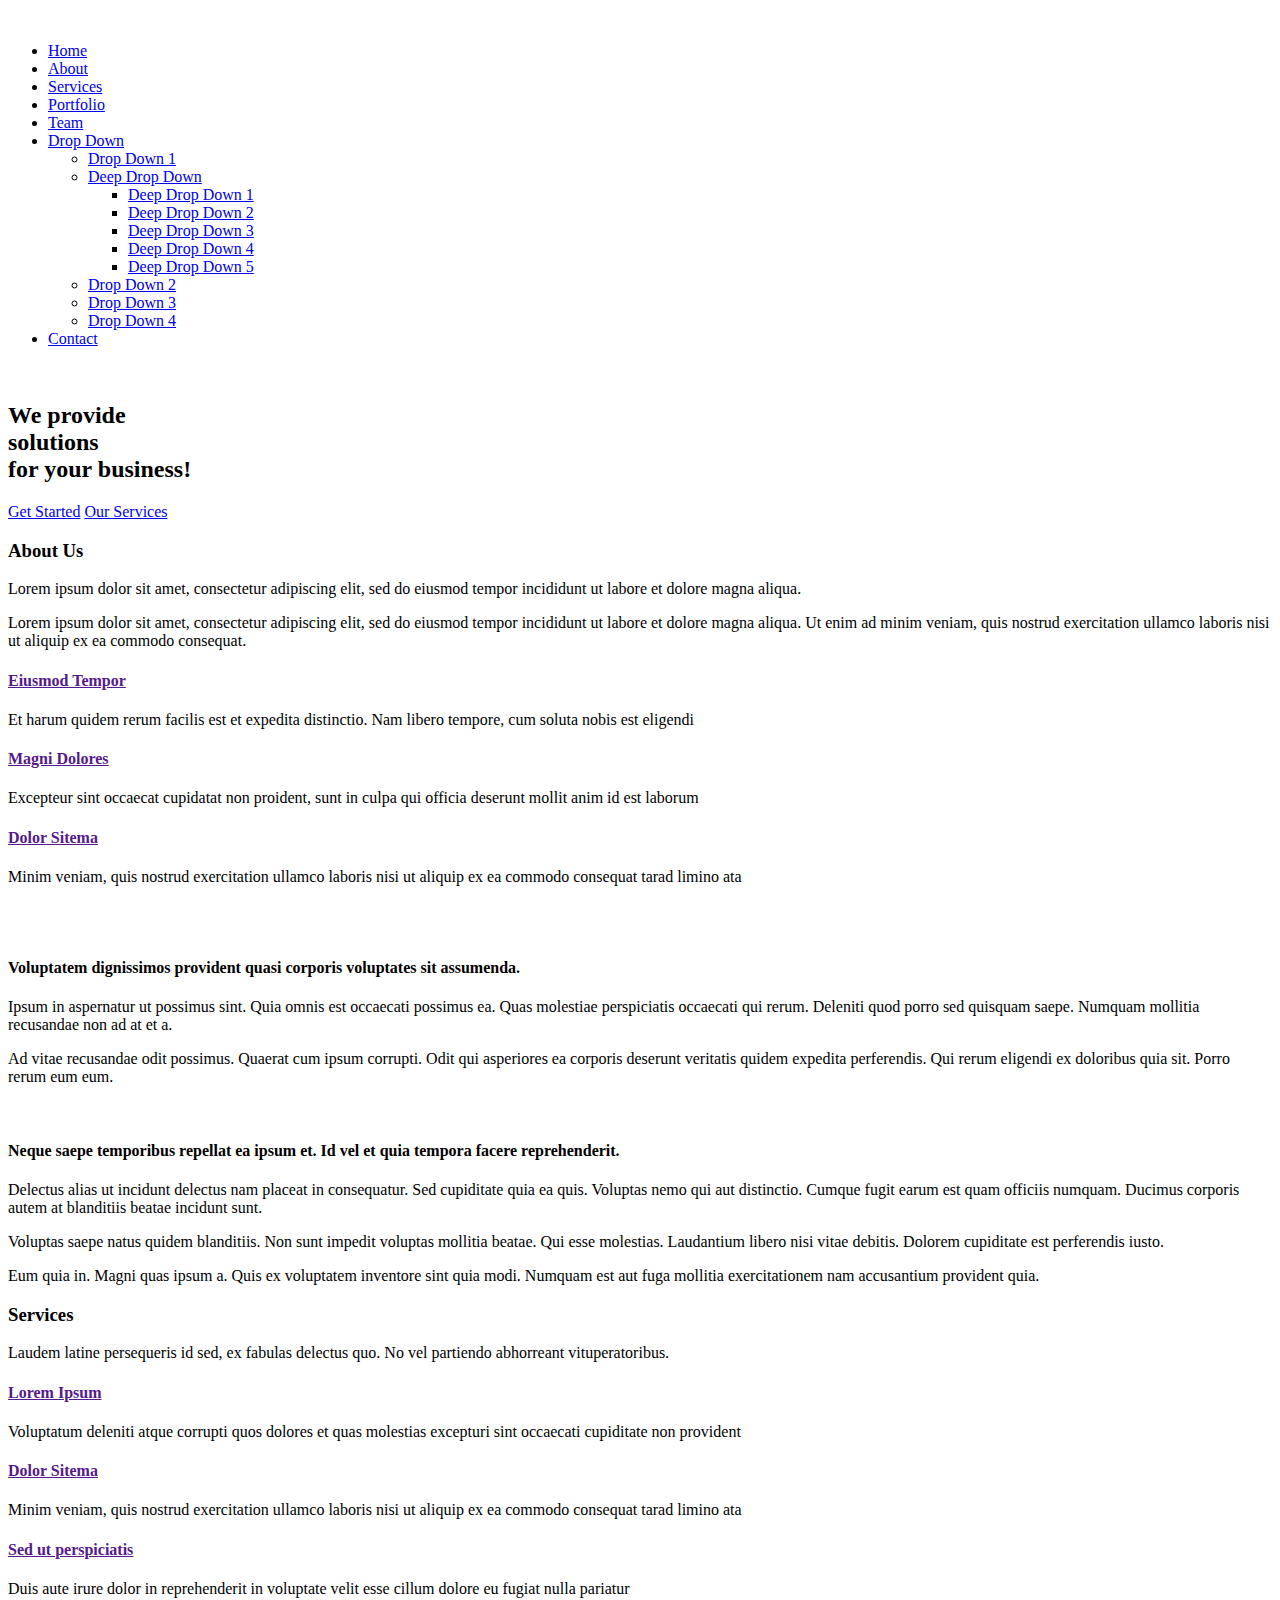
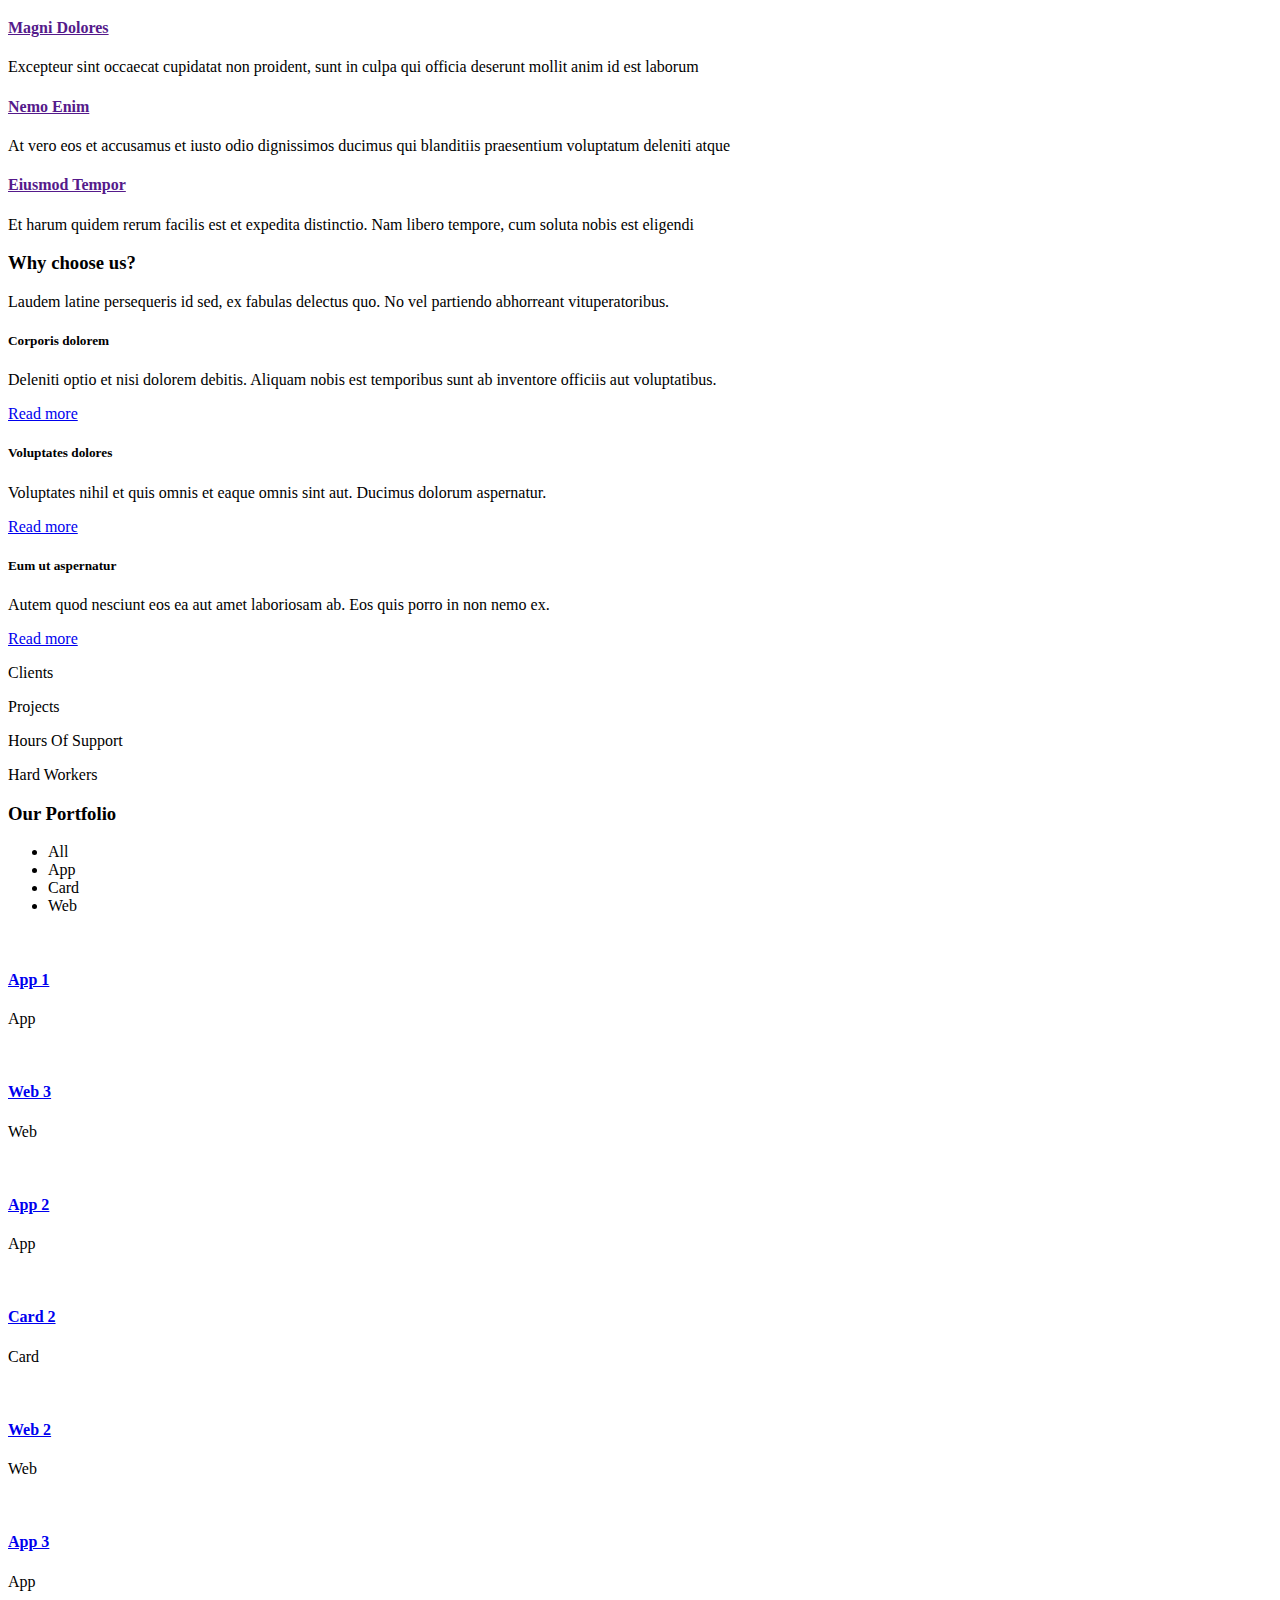
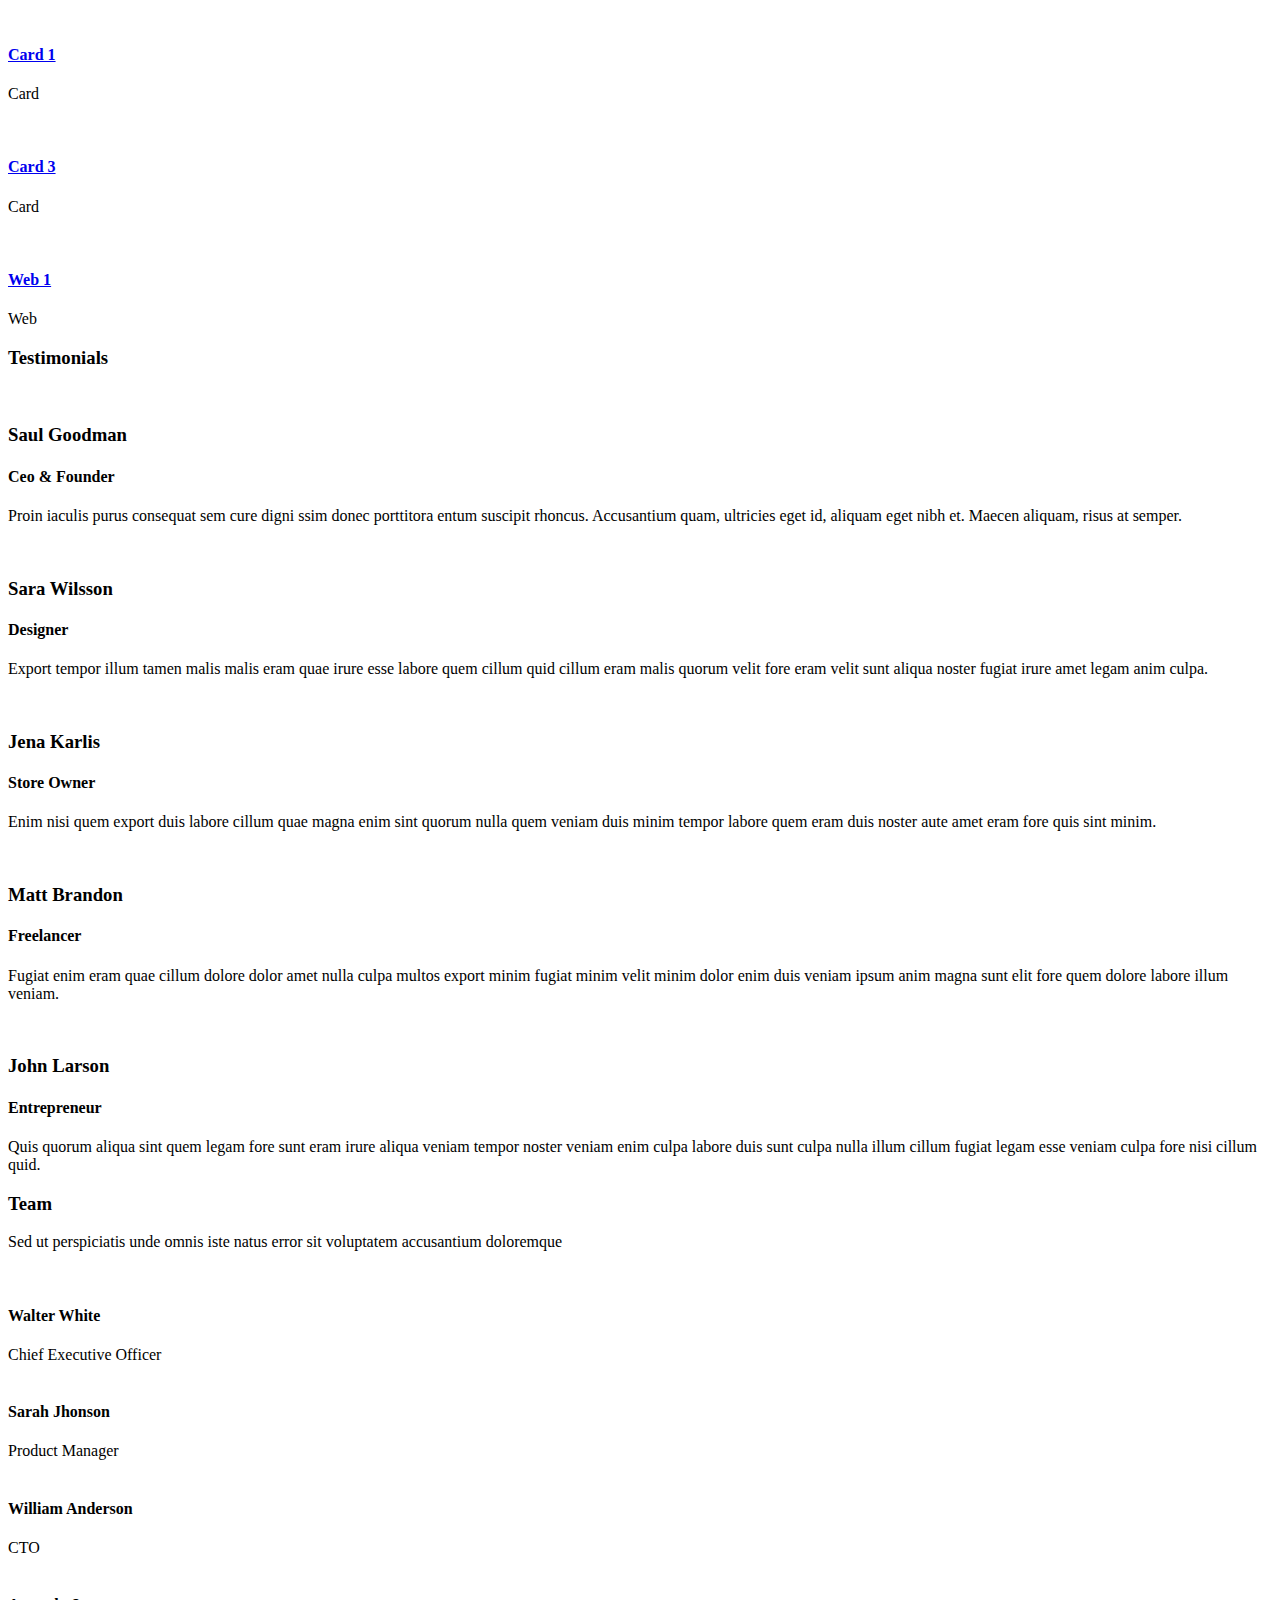
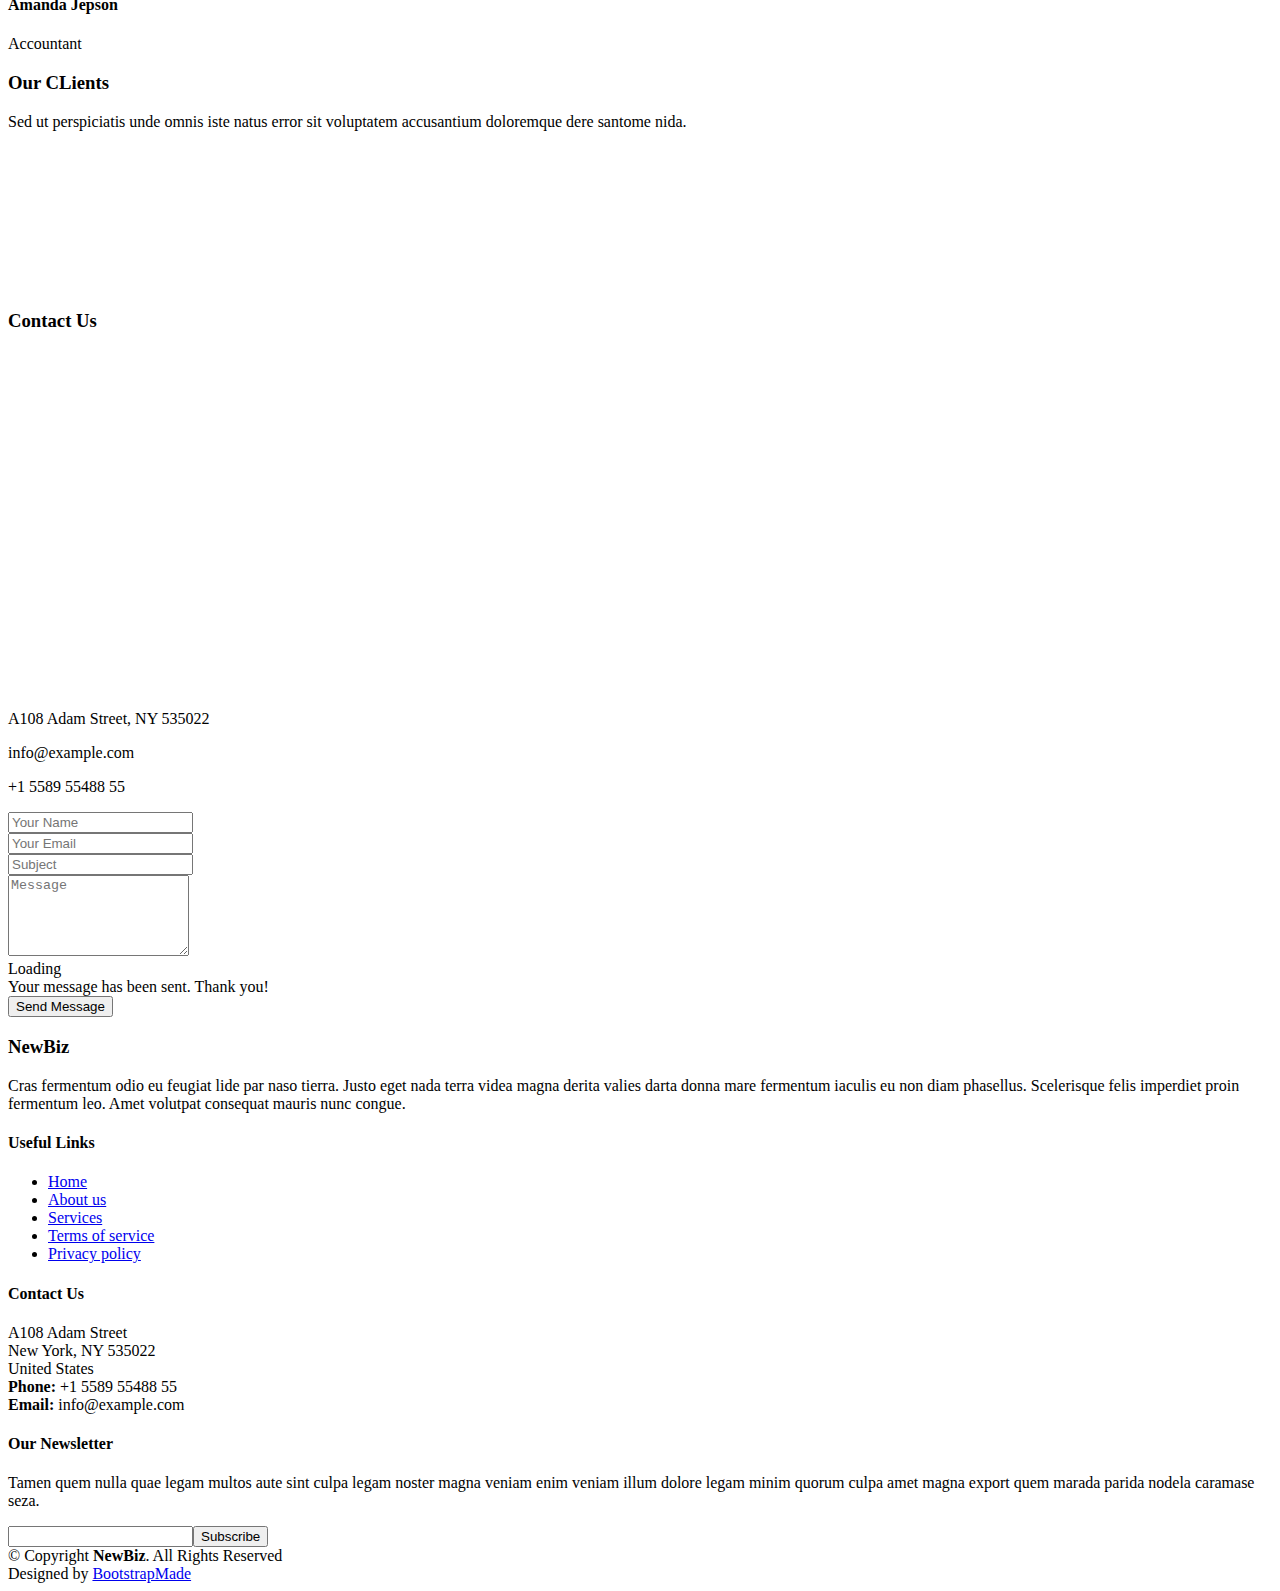
==== index.html @ 077d106c "Add files via upload" ====
<!DOCTYPE html>
<html lang="en">

<head>
  <meta charset="utf-8">
  <meta content="width=device-width, initial-scale=1.0" name="viewport">

  <title>NewBiz Bootstrap Template - Index</title>
  <meta content="" name="description">
  <meta content="" name="keywords">

  <!-- Favicons -->
  <link href="assets/img/favicon.png" rel="icon">
  <link href="assets/img/apple-touch-icon.png" rel="apple-touch-icon">

  <!-- Google Fonts -->
  <link href="https://fonts.googleapis.com/css?family=Open+Sans:300,300i,400,400i,600,600i,700,700i|Montserrat:300,400,500,700" rel="stylesheet">

  <!-- Vendor CSS Files -->
  <link href="assets/vendor/aos/aos.css" rel="stylesheet">
  <link href="assets/vendor/bootstrap/css/bootstrap.min.css" rel="stylesheet">
  <link href="assets/vendor/bootstrap-icons/bootstrap-icons.css" rel="stylesheet">
  <link href="assets/vendor/glightbox/css/glightbox.min.css" rel="stylesheet">
  <link href="assets/vendor/swiper/swiper-bundle.min.css" rel="stylesheet">

  <!-- Template Main CSS File -->
  <link href="assets/css/style.css" rel="stylesheet">

  <!-- =======================================================
  * Template Name: NewBiz
  * Updated: Jul 27 2023 with Bootstrap v5.3.1
  * Template URL: https://bootstrapmade.com/newbiz-bootstrap-business-template/
  * Author: BootstrapMade.com
  * License: https://bootstrapmade.com/license/
  ======================================================== -->
</head>

<body>

  <!-- ======= Header ======= -->
  <header id="header" class="fixed-top d-flex align-items-center">
    <div class="container d-flex justify-content-between">

      <div class="logo">
        <!-- Uncomment below if you prefer to use an text logo -->
        <!-- <h1><a href="index.html">NewBiz</a></h1> -->
        <a href="index.html"><img src="assets/img/logo.png" alt="" class="img-fluid"></a>
      </div>

      <nav id="navbar" class="navbar">
        <ul>
          <li><a class="nav-link scrollto active" href="#hero">Home</a></li>
          <li><a class="nav-link scrollto" href="#about">About</a></li>
          <li><a class="nav-link scrollto" href="#services">Services</a></li>
          <li><a class="nav-link scrollto " href="#portfolio">Portfolio</a></li>
          <li><a class="nav-link scrollto" href="#team">Team</a></li>
          <li class="dropdown"><a href="#"><span>Drop Down</span> <i class="bi bi-chevron-down"></i></a>
            <ul>
              <li><a href="#">Drop Down 1</a></li>
              <li class="dropdown"><a href="#"><span>Deep Drop Down</span> <i class="bi bi-chevron-right"></i></a>
                <ul>
                  <li><a href="#">Deep Drop Down 1</a></li>
                  <li><a href="#">Deep Drop Down 2</a></li>
                  <li><a href="#">Deep Drop Down 3</a></li>
                  <li><a href="#">Deep Drop Down 4</a></li>
                  <li><a href="#">Deep Drop Down 5</a></li>
                </ul>
              </li>
              <li><a href="#">Drop Down 2</a></li>
              <li><a href="#">Drop Down 3</a></li>
              <li><a href="#">Drop Down 4</a></li>
            </ul>
          </li>
          <li><a class="nav-link scrollto" href="#contact">Contact</a></li>
        </ul>
        <i class="bi bi-list mobile-nav-toggle"></i>
      </nav><!-- .navbar -->

    </div>
  </header><!-- #header -->

  <!-- ======= Hero Section ======= -->
  <section id="hero" class="clearfix">
    <div class="container" data-aos="fade-up">

      <div class="hero-img" data-aos="zoom-out" data-aos-delay="200">
        <img src="assets/img/hero-img.svg" alt="" class="img-fluid">
      </div>

      <div class="hero-info" data-aos="zoom-in" data-aos-delay="100">
        <h2>We provide<br><span>solutions</span><br>for your business!</h2>
        <div>
          <a href="#about" class="btn-get-started scrollto">Get Started</a>
          <a href="#services" class="btn-services scrollto">Our Services</a>
        </div>
      </div>

    </div>
  </section><!-- End Hero Section -->

  <main id="main">

    <!-- ======= About Section ======= -->
    <section id="about">
      <div class="container" data-aos="fade-up">

        <header class="section-header">
          <h3>About Us</h3>
          <p>Lorem ipsum dolor sit amet, consectetur adipiscing elit, sed do eiusmod tempor incididunt ut labore et dolore magna aliqua.</p>
        </header>

        <div class="row about-container">

          <div class="col-lg-6 content order-lg-1 order-2">
            <p>
              Lorem ipsum dolor sit amet, consectetur adipiscing elit, sed do eiusmod tempor incididunt ut labore et dolore magna aliqua. Ut enim ad minim veniam, quis nostrud exercitation ullamco laboris nisi ut aliquip ex ea commodo consequat.
            </p>

            <div class="icon-box" data-aos="fade-up" data-aos-delay="100">
              <div class="icon"><i class="bi bi-card-checklist"></i></div>
              <h4 class="title"><a href="">Eiusmod Tempor</a></h4>
              <p class="description">Et harum quidem rerum facilis est et expedita distinctio. Nam libero tempore, cum soluta nobis est eligendi</p>
            </div>

            <div class="icon-box" data-aos="fade-up" data-aos-delay="200">
              <div class="icon"><i class="bi bi-brightness-high"></i></div>
              <h4 class="title"><a href="">Magni Dolores</a></h4>
              <p class="description">Excepteur sint occaecat cupidatat non proident, sunt in culpa qui officia deserunt mollit anim id est laborum</p>
            </div>

            <div class="icon-box" data-aos="fade-up" data-aos-delay="300">
              <div class="icon"><i class="bi bi-calendar4-week"></i></div>
              <h4 class="title"><a href="">Dolor Sitema</a></h4>
              <p class="description">Minim veniam, quis nostrud exercitation ullamco laboris nisi ut aliquip ex ea commodo consequat tarad limino ata</p>
            </div>

          </div>

          <div class="col-lg-6 background order-lg-2" data-aos="zoom-in">
            <img src="assets/img/about-img.svg" class="img-fluid" alt="">
          </div>
        </div>

        <div class="row about-extra">
          <div class="col-lg-6" data-aos="fade-right">
            <img src="assets/img/about-extra-1.svg" class="img-fluid" alt="">
          </div>
          <div class="col-lg-6 pt-5 pt-lg-0" data-aos="fade-left">
            <h4>Voluptatem dignissimos provident quasi corporis voluptates sit assumenda.</h4>
            <p>
              Ipsum in aspernatur ut possimus sint. Quia omnis est occaecati possimus ea. Quas molestiae perspiciatis occaecati qui rerum. Deleniti quod porro sed quisquam saepe. Numquam mollitia recusandae non ad at et a.
            </p>
            <p>
              Ad vitae recusandae odit possimus. Quaerat cum ipsum corrupti. Odit qui asperiores ea corporis deserunt veritatis quidem expedita perferendis. Qui rerum eligendi ex doloribus quia sit. Porro rerum eum eum.
            </p>
          </div>
        </div>

        <div class="row about-extra">
          <div class="col-lg-6 order-1 order-lg-2" data-aos="fade-left">
            <img src="assets/img/about-extra-2.svg" class="img-fluid" alt="">
          </div>

          <div class="col-lg-6 pt-4 pt-lg-0 order-2 order-lg-1" data-aos="fade-right">
            <h4>Neque saepe temporibus repellat ea ipsum et. Id vel et quia tempora facere reprehenderit.</h4>
            <p>
              Delectus alias ut incidunt delectus nam placeat in consequatur. Sed cupiditate quia ea quis. Voluptas nemo qui aut distinctio. Cumque fugit earum est quam officiis numquam. Ducimus corporis autem at blanditiis beatae incidunt sunt.
            </p>
            <p>
              Voluptas saepe natus quidem blanditiis. Non sunt impedit voluptas mollitia beatae. Qui esse molestias. Laudantium libero nisi vitae debitis. Dolorem cupiditate est perferendis iusto.
            </p>
            <p>
              Eum quia in. Magni quas ipsum a. Quis ex voluptatem inventore sint quia modi. Numquam est aut fuga mollitia exercitationem nam accusantium provident quia.
            </p>
          </div>

        </div>

      </div>
    </section><!-- End About Section -->

    <!-- ======= Services Section ======= -->
    <section id="services" class="section-bg">
      <div class="container" data-aos="fade-up">

        <header class="section-header">
          <h3>Services</h3>
          <p>Laudem latine persequeris id sed, ex fabulas delectus quo. No vel partiendo abhorreant vituperatoribus.</p>
        </header>

        <div class="row justify-content-center">

          <div class="col-md-6 col-lg-5" data-aos="zoom-in" data-aos-delay="100">
            <div class="box">
              <div class="icon"><i class="bi bi-briefcase" style="color: #ff689b;"></i></div>
              <h4 class="title"><a href="">Lorem Ipsum</a></h4>
              <p class="description">Voluptatum deleniti atque corrupti quos dolores et quas molestias excepturi sint occaecati cupiditate non provident</p>
            </div>
          </div>
          <div class="col-md-6 col-lg-5" data-aos="zoom-in" data-aos-delay="200">
            <div class="box">
              <div class="icon"><i class="bi bi-card-checklist" style="color: #e9bf06;"></i></div>
              <h4 class="title"><a href="">Dolor Sitema</a></h4>
              <p class="description">Minim veniam, quis nostrud exercitation ullamco laboris nisi ut aliquip ex ea commodo consequat tarad limino ata</p>
            </div>
          </div>

          <div class="col-md-6 col-lg-5" data-aos="zoom-in" data-aos-delay="100">
            <div class="box">
              <div class="icon"><i class="bi bi-bar-chart" style="color: #3fcdc7;"></i></div>
              <h4 class="title"><a href="">Sed ut perspiciatis</a></h4>
              <p class="description">Duis aute irure dolor in reprehenderit in voluptate velit esse cillum dolore eu fugiat nulla pariatur</p>
            </div>
          </div>
          <div class="col-md-6 col-lg-5" data-aos="zoom-in" data-aos-delay="200">
            <div class="box">
              <div class="icon"><i class="bi bi-binoculars" style="color:#41cf2e;"></i></div>
              <h4 class="title"><a href="">Magni Dolores</a></h4>
              <p class="description">Excepteur sint occaecat cupidatat non proident, sunt in culpa qui officia deserunt mollit anim id est laborum</p>
            </div>
          </div>

          <div class="col-md-6 col-lg-5" data-aos="zoom-in" data-aos-delay="100">
            <div class="box">
              <div class="icon"><i class="bi bi-brightness-high" style="color: #d6ff22;"></i></div>
              <h4 class="title"><a href="">Nemo Enim</a></h4>
              <p class="description">At vero eos et accusamus et iusto odio dignissimos ducimus qui blanditiis praesentium voluptatum deleniti atque</p>
            </div>
          </div>
          <div class="col-md-6 col-lg-5" data-aos="zoom-in" data-aos-delay="200">
            <div class="box">
              <div class="icon"><i class="bi bi-calendar4-week" style="color: #4680ff;"></i></div>
              <h4 class="title"><a href="">Eiusmod Tempor</a></h4>
              <p class="description">Et harum quidem rerum facilis est et expedita distinctio. Nam libero tempore, cum soluta nobis est eligendi</p>
            </div>
          </div>

        </div>

      </div>
    </section><!-- End Services Section -->

    <!-- ======= Why Us Section ======= -->
    <section id="why-us">
      <div class="container" data-aos="fade-up">
        <header class="section-header">
          <h3>Why choose us?</h3>
          <p>Laudem latine persequeris id sed, ex fabulas delectus quo. No vel partiendo abhorreant vituperatoribus.</p>
        </header>

        <div class="row row-eq-height justify-content-center">

          <div class="col-lg-4 mb-4">
            <div class="card" data-aos="zoom-in" data-aos-delay="100">
              <i class="bi bi-calendar4-week"></i>
              <div class="card-body">
                <h5 class="card-title">Corporis dolorem</h5>
                <p class="card-text">Deleniti optio et nisi dolorem debitis. Aliquam nobis est temporibus sunt ab inventore officiis aut voluptatibus.</p>
                <a href="#" class="readmore">Read more </a>
              </div>
            </div>
          </div>

          <div class="col-lg-4 mb-4">
            <div class="card" data-aos="zoom-in" data-aos-delay="200">
              <i class="bi bi-camera-reels"></i>
              <div class="card-body">
                <h5 class="card-title">Voluptates dolores</h5>
                <p class="card-text">Voluptates nihil et quis omnis et eaque omnis sint aut. Ducimus dolorum aspernatur.</p>
                <a href="#" class="readmore">Read more </a>
              </div>
            </div>
          </div>

          <div class="col-lg-4 mb-4">
            <div class="card" data-aos="zoom-in" data-aos-delay="300">
              <i class="bi bi-chat-square-text"></i>
              <div class="card-body">
                <h5 class="card-title">Eum ut aspernatur</h5>
                <p class="card-text">Autem quod nesciunt eos ea aut amet laboriosam ab. Eos quis porro in non nemo ex. </p>
                <a href="#" class="readmore">Read more </a>
              </div>
            </div>
          </div>

        </div>

        <div class="row counters" data-aos="fade-up" data-aos-delay="100">

          <div class="col-lg-3 col-6 text-center">
            <span data-purecounter-start="0" data-purecounter-end="232" data-purecounter-duration="1" class="purecounter"></span>
            <p>Clients</p>
          </div>

          <div class="col-lg-3 col-6 text-center">
            <span data-purecounter-start="0" data-purecounter-end="421" data-purecounter-duration="1" class="purecounter"></span>
            <p>Projects</p>
          </div>

          <div class="col-lg-3 col-6 text-center">
            <span data-purecounter-start="0" data-purecounter-end="1364" data-purecounter-duration="1" class="purecounter"></span>
            <p>Hours Of Support</p>
          </div>

          <div class="col-lg-3 col-6 text-center">
            <span data-purecounter-start="0" data-purecounter-end="42" data-purecounter-duration="1" class="purecounter"></span>
            <p>Hard Workers</p>
          </div>

        </div>

      </div>
    </section><!-- End Why Us Section -->

    <!-- ======= Portfolio Section ======= -->
    <section id="portfolio" class="clearfix">
      <div class="container" data-aos="fade-up">

        <header class="section-header">
          <h3 class="section-title">Our Portfolio</h3>
        </header>

        <div class="row" data-aos="fade-up" data-aos-delay="100">
          <div class="col-lg-12">
            <ul id="portfolio-flters">
              <li data-filter="*" class="filter-active">All</li>
              <li data-filter=".filter-app">App</li>
              <li data-filter=".filter-card">Card</li>
              <li data-filter=".filter-web">Web</li>
            </ul>
          </div>
        </div>

        <div class="row portfolio-container" data-aos="fade-up" data-aos-delay="200">

          <div class="col-lg-4 col-md-6 portfolio-item filter-app">
            <div class="portfolio-wrap">
              <img src="assets/img/portfolio/app1.jpg" class="img-fluid" alt="">
              <div class="portfolio-info">
                <h4><a href="portfolio-details.html">App 1</a></h4>
                <p>App</p>
                <div>
                  <a href="assets/img/portfolio/app1.jpg" data-gallery="portfolioGallery" title="App 1" class="portfolio-lightbox link-preview"><i class="bi bi-plus"></i></a>
                  <a href="portfolio-details.html" class="link-details" title="More Details"><i class="bi bi-link"></i></a>
                </div>
              </div>
            </div>
          </div>

          <div class="col-lg-4 col-md-6 portfolio-item filter-web">
            <div class="portfolio-wrap">
              <img src="assets/img/portfolio/web3.jpg" class="img-fluid" alt="">
              <div class="portfolio-info">
                <h4><a href="portfolio-details.html">Web 3</a></h4>
                <p>Web</p>
                <div>
                  <a href="assets/img/portfolio/web3.jpg" class="portfolio-lightbox link-preview" data-gallery="portfolioGallery" title="Web 3"><i class="bi bi-plus"></i></a>
                  <a href="portfolio-details.html" class="link-details" title="More Details"><i class="bi bi-link"></i></a>
                </div>
              </div>
            </div>
          </div>

          <div class="col-lg-4 col-md-6 portfolio-item filter-app">
            <div class="portfolio-wrap">
              <img src="assets/img/portfolio/app2.jpg" class="img-fluid" alt="">
              <div class="portfolio-info">
                <h4><a href="portfolio-details.html">App 2</a></h4>
                <p>App</p>
                <div>
                  <a href="assets/img/portfolio/app2.jpg" class="portfolio-lightbox link-preview" data-gallery="portfolioGallery" title="App 2"><i class="bi bi-plus"></i></a>
                  <a href="portfolio-details.html" class="link-details" title="More Details"><i class="bi bi-link"></i></a>
                </div>
              </div>
            </div>
          </div>

          <div class="col-lg-4 col-md-6 portfolio-item filter-card">
            <div class="portfolio-wrap">
              <img src="assets/img/portfolio/card2.jpg" class="img-fluid" alt="">
              <div class="portfolio-info">
                <h4><a href="portfolio-details.html">Card 2</a></h4>
                <p>Card</p>
                <div>
                  <a href="assets/img/portfolio/card2.jpg" class="portfolio-lightbox link-preview" data-gallery="portfolioGallery" title="Card 2"><i class="bi bi-plus"></i></a>
                  <a href="portfolio-details.html" class="link-details" title="More Details"><i class="bi bi-link"></i></a>
                </div>
              </div>
            </div>
          </div>

          <div class="col-lg-4 col-md-6 portfolio-item filter-web">
            <div class="portfolio-wrap">
              <img src="assets/img/portfolio/web2.jpg" class="img-fluid" alt="">
              <div class="portfolio-info">
                <h4><a href="portfolio-details.html">Web 2</a></h4>
                <p>Web</p>
                <div>
                  <a href="assets/img/portfolio/web2.jpg" class="portfolio-lightbox link-preview" data-gallery="portfolioGallery" title="Web 2"><i class="bi bi-plus"></i></a>
                  <a href="portfolio-details.html" class="link-details" title="More Details"><i class="bi bi-link"></i></a>
                </div>
              </div>
            </div>
          </div>

          <div class="col-lg-4 col-md-6 portfolio-item filter-app">
            <div class="portfolio-wrap">
              <img src="assets/img/portfolio/app3.jpg" class="img-fluid" alt="">
              <div class="portfolio-info">
                <h4><a href="portfolio-details.html">App 3</a></h4>
                <p>App</p>
                <div>
                  <a href="assets/img/portfolio/app3.jpg" class="portfolio-lightbox link-preview" data-gallery="portfolioGallery" title="App 3"><i class="bi bi-plus"></i></a>
                  <a href="portfolio-details.html" class="link-details" title="More Details"><i class="bi bi-link"></i></a>
                </div>
              </div>
            </div>
          </div>

          <div class="col-lg-4 col-md-6 portfolio-item filter-card">
            <div class="portfolio-wrap">
              <img src="assets/img/portfolio/card1.jpg" class="img-fluid" alt="">
              <div class="portfolio-info">
                <h4><a href="portfolio-details.html">Card 1</a></h4>
                <p>Card</p>
                <div>
                  <a href="assets/img/portfolio/card1.jpg" class="portfolio-lightbox link-preview" data-gallery="portfolioGallery" title="Card 1"><i class="bi bi-plus"></i></a>
                  <a href="portfolio-details.html" class="link-details" title="More Details"><i class="bi bi-link"></i></a>
                </div>
              </div>
            </div>
          </div>

          <div class="col-lg-4 col-md-6 portfolio-item filter-card">
            <div class="portfolio-wrap">
              <img src="assets/img/portfolio/card3.jpg" class="img-fluid" alt="">
              <div class="portfolio-info">
                <h4><a href="portfolio-details.html">Card 3</a></h4>
                <p>Card</p>
                <div>
                  <a href="assets/img/portfolio/card3.jpg" class="portfolio-lightbox link-preview" data-gallery="portfolioGallery" title="Card 3"><i class="bi bi-plus"></i></a>
                  <a href="portfolio-details.html" class="link-details" title="More Details"><i class="bi bi-link"></i></a>
                </div>
              </div>
            </div>
          </div>

          <div class="col-lg-4 col-md-6 portfolio-item filter-web">
            <div class="portfolio-wrap">
              <img src="assets/img/portfolio/web1.jpg" class="img-fluid" alt="">
              <div class="portfolio-info">
                <h4><a href="portfolio-details.html">Web 1</a></h4>
                <p>Web</p>
                <div>
                  <a href="assets/img/portfolio/web1.jpg" class="portfolio-lightbox link-preview" data-gallery="portfolioGallery" title="Web 1"><i class="bi bi-plus"></i></a>
                  <a href="portfolio-details.html" class="link-details" title="More Details"><i class="bi bi-link"></i></a>
                </div>
              </div>
            </div>
          </div>

        </div>

      </div>
    </section><!-- End Portfolio Section -->

    <!-- ======= Testimonials Section ======= -->
    <section id="testimonials" class="section-bg">
      <div class="container" data-aso="zoom-in">

        <header class="section-header">
          <h3>Testimonials</h3>
        </header>

        <div class="row justify-content-center">
          <div class="col-lg-8">

            <div class="testimonials-slider swiper" data-aos="fade-up" data-aos-delay="100">
              <div class="swiper-wrapper">

                <div class="swiper-slide">
                  <div class="testimonial-item">
                    <img src="assets/img/testimonial-1.jpg" class="testimonial-img" alt="">
                    <h3>Saul Goodman</h3>
                    <h4>Ceo &amp; Founder</h4>
                    <p>
                      Proin iaculis purus consequat sem cure digni ssim donec porttitora entum suscipit rhoncus. Accusantium quam, ultricies eget id, aliquam eget nibh et. Maecen aliquam, risus at semper.
                    </p>
                  </div>
                </div><!-- End testimonial item -->

                <div class="swiper-slide">
                  <div class="testimonial-item">
                    <img src="assets/img/testimonial-2.jpg" class="testimonial-img" alt="">
                    <h3>Sara Wilsson</h3>
                    <h4>Designer</h4>
                    <p>
                      Export tempor illum tamen malis malis eram quae irure esse labore quem cillum quid cillum eram malis quorum velit fore eram velit sunt aliqua noster fugiat irure amet legam anim culpa.
                    </p>
                  </div>
                </div><!-- End testimonial item -->

                <div class="swiper-slide">
                  <div class="testimonial-item">
                    <img src="assets/img/testimonial-3.jpg" class="testimonial-img" alt="">
                    <h3>Jena Karlis</h3>
                    <h4>Store Owner</h4>
                    <p>
                      Enim nisi quem export duis labore cillum quae magna enim sint quorum nulla quem veniam duis minim tempor labore quem eram duis noster aute amet eram fore quis sint minim.
                    </p>
                  </div>
                </div><!-- End testimonial item -->

                <div class="swiper-slide">
                  <div class="testimonial-item">
                    <img src="assets/img/testimonial-4.jpg" class="testimonial-img" alt="">
                    <h3>Matt Brandon</h3>
                    <h4>Freelancer</h4>
                    <p>
                      Fugiat enim eram quae cillum dolore dolor amet nulla culpa multos export minim fugiat minim velit minim dolor enim duis veniam ipsum anim magna sunt elit fore quem dolore labore illum veniam.
                    </p>
                  </div>
                </div><!-- End testimonial item -->

                <div class="swiper-slide">
                  <div class="testimonial-item">
                    <img src="assets/img/testimonial-5.jpg" class="testimonial-img" alt="">
                    <h3>John Larson</h3>
                    <h4>Entrepreneur</h4>
                    <p>
                      Quis quorum aliqua sint quem legam fore sunt eram irure aliqua veniam tempor noster veniam enim culpa labore duis sunt culpa nulla illum cillum fugiat legam esse veniam culpa fore nisi cillum quid.
                    </p>
                  </div>
                </div><!-- End testimonial item -->

              </div>
              <div class="swiper-pagination"></div>
            </div>

          </div>
        </div>

      </div>
    </section><!-- End Testimonials Section -->

    <!-- ======= Team Section ======= -->
    <section id="team">
      <div class="container" data-aos="fade-up">
        <div class="section-header">
          <h3>Team</h3>
          <p>Sed ut perspiciatis unde omnis iste natus error sit voluptatem accusantium doloremque</p>
        </div>

        <div class="row">

          <div class="col-lg-3 col-md-6" data-aos="zoom-out" data-aos-delay="100">
            <div class="member">
              <img src="assets/img/team-1.jpg" class="img-fluid" alt="">
              <div class="member-info">
                <div class="member-info-content">
                  <h4>Walter White</h4>
                  <span>Chief Executive Officer</span>
                  <div class="social">
                    <a href=""><i class="bi bi-twitter"></i></a>
                    <a href=""><i class="bi bi-facebook"></i></a>
                    <a href=""><i class="bi bi-instagram"></i></a>
                    <a href=""><i class="bi bi-linkedin"></i></a>
                  </div>
                </div>
              </div>
            </div>
          </div>

          <div class="col-lg-3 col-md-6" data-aos="zoom-out" data-aos-delay="200">
            <div class="member">
              <img src="assets/img/team-2.jpg" class="img-fluid" alt="">
              <div class="member-info">
                <div class="member-info-content">
                  <h4>Sarah Jhonson</h4>
                  <span>Product Manager</span>
                  <div class="social">
                    <a href=""><i class="bi bi-twitter"></i></a>
                    <a href=""><i class="bi bi-facebook"></i></a>
                    <a href=""><i class="bi bi-instagram"></i></a>
                    <a href=""><i class="bi bi-linkedin"></i></a>
                  </div>
                </div>
              </div>
            </div>
          </div>

          <div class="col-lg-3 col-md-6" data-aos="zoom-out" data-aos-delay="300">
            <div class="member">
              <img src="assets/img/team-3.jpg" class="img-fluid" alt="">
              <div class="member-info">
                <div class="member-info-content">
                  <h4>William Anderson</h4>
                  <span>CTO</span>
                  <div class="social">
                    <a href=""><i class="bi bi-twitter"></i></a>
                    <a href=""><i class="bi bi-facebook"></i></a>
                    <a href=""><i class="bi bi-instagram"></i></a>
                    <a href=""><i class="bi bi-linkedin"></i></a>
                  </div>
                </div>
              </div>
            </div>
          </div>

          <div class="col-lg-3 col-md-6" data-aos="zoom-out" data-aos-delay="400">
            <div class="member">
              <img src="assets/img/team-4.jpg" class="img-fluid" alt="">
              <div class="member-info">
                <div class="member-info-content">
                  <h4>Amanda Jepson</h4>
                  <span>Accountant</span>
                  <div class="social">
                    <a href=""><i class="bi bi-twitter"></i></a>
                    <a href=""><i class="bi bi-facebook"></i></a>
                    <a href=""><i class="bi bi-instagram"></i></a>
                    <a href=""><i class="bi bi-linkedin"></i></a>
                  </div>
                </div>
              </div>
            </div>
          </div>

        </div>

      </div>
    </section><!-- End Team Section -->

    <!-- ======= Clients Section ======= -->
    <section id="clients" class="section-bg">

      <div class="container" data-aos="fade-up">

        <div class="section-header">
          <h3>Our CLients</h3>
          <p>Sed ut perspiciatis unde omnis iste natus error sit voluptatem accusantium doloremque dere santome nida.</p>
        </div>

        <div class="row g-0 clients-wrap clearfix" data-aos="zoom-in" data-aos-delay="100">

          <div class="col-lg-3 col-md-4 col-xs-6">
            <div class="client-logo">
              <img src="assets/img/clients/client-1.png" class="img-fluid" alt="">
            </div>
          </div>

          <div class="col-lg-3 col-md-4 col-xs-6">
            <div class="client-logo">
              <img src="assets/img/clients/client-2.png" class="img-fluid" alt="">
            </div>
          </div>

          <div class="col-lg-3 col-md-4 col-xs-6">
            <div class="client-logo">
              <img src="assets/img/clients/client-3.png" class="img-fluid" alt="">
            </div>
          </div>

          <div class="col-lg-3 col-md-4 col-xs-6">
            <div class="client-logo">
              <img src="assets/img/clients/client-4.png" class="img-fluid" alt="">
            </div>
          </div>

          <div class="col-lg-3 col-md-4 col-xs-6">
            <div class="client-logo">
              <img src="assets/img/clients/client-5.png" class="img-fluid" alt="">
            </div>
          </div>

          <div class="col-lg-3 col-md-4 col-xs-6">
            <div class="client-logo">
              <img src="assets/img/clients/client-6.png" class="img-fluid" alt="">
            </div>
          </div>

          <div class="col-lg-3 col-md-4 col-xs-6">
            <div class="client-logo">
              <img src="assets/img/clients/client-7.png" class="img-fluid" alt="">
            </div>
          </div>

          <div class="col-lg-3 col-md-4 col-xs-6">
            <div class="client-logo">
              <img src="assets/img/clients/client-8.png" class="img-fluid" alt="">
            </div>
          </div>

        </div>

      </div>

    </section><!-- End Clients Section -->

    <!-- ======= Contact Section ======= -->
    <section id="contact">
      <div class="container-fluid" data-aos="fade-up">

        <div class="section-header">
          <h3>Contact Us</h3>
        </div>

        <div class="row">

          <div class="col-lg-6">
            <div class="map mb-4 mb-lg-0">
              <iframe src="https://www.google.com/maps/embed?pb=!1m14!1m8!1m3!1d12097.433213460943!2d-74.0062269!3d40.7101282!3m2!1i1024!2i768!4f13.1!3m3!1m2!1s0x0%3A0xb89d1fe6bc499443!2sDowntown+Conference+Center!5e0!3m2!1smk!2sbg!4v1539943755621" frameborder="0" style="border:0; width: 100%; height: 340px;" allowfullscreen></iframe>
            </div>
          </div>

          <div class="col-lg-6">
            <div class="row">
              <div class="col-md-5 info">
                <i class="bi bi-geo-alt"></i>
                <p>A108 Adam Street, NY 535022</p>
              </div>
              <div class="col-md-4 info">
                <i class="bi bi-envelope"></i>
                <p>info@example.com</p>
              </div>
              <div class="col-md-3 info">
                <i class="bi bi-phone"></i>
                <p>+1 5589 55488 55</p>
              </div>
            </div>

            <div class="form">
              <form action="forms/contact.php" method="post" role="form" class="php-email-form">
                <div class="row">
                  <div class="form-group col-lg-6">
                    <input type="text" name="name" class="form-control" id="name" placeholder="Your Name" required>
                  </div>
                  <div class="form-group col-lg-6 mt-3 mt-lg-0">
                    <input type="email" class="form-control" name="email" id="email" placeholder="Your Email" required>
                  </div>
                </div>
                <div class="form-group mt-3">
                  <input type="text" class="form-control" name="subject" id="subject" placeholder="Subject" required>
                </div>
                <div class="form-group mt-3">
                  <textarea class="form-control" name="message" rows="5" placeholder="Message" required></textarea>
                </div>
                <div class="my-3">
                  <div class="loading">Loading</div>
                  <div class="error-message"></div>
                  <div class="sent-message">Your message has been sent. Thank you!</div>
                </div>
                <div class="text-center"><button type="submit" title="Send Message">Send Message</button></div>
              </form>
            </div>
          </div>

        </div>

      </div>
    </section><!-- End Contact Section -->

  </main><!-- End #main -->

  <!-- ======= Footer ======= -->
  <footer id="footer">
    <div class="footer-top">
      <div class="container">
        <div class="row">

          <div class="col-lg-4 col-md-6 footer-info">
            <h3>NewBiz</h3>
            <p>Cras fermentum odio eu feugiat lide par naso tierra. Justo eget nada terra videa magna derita valies darta donna mare fermentum iaculis eu non diam phasellus. Scelerisque felis imperdiet proin fermentum leo. Amet volutpat consequat mauris nunc congue.</p>
          </div>

          <div class="col-lg-2 col-md-6 footer-links">
            <h4>Useful Links</h4>
            <ul>
              <li><a href="#">Home</a></li>
              <li><a href="#">About us</a></li>
              <li><a href="#">Services</a></li>
              <li><a href="#">Terms of service</a></li>
              <li><a href="#">Privacy policy</a></li>
            </ul>
          </div>

          <div class="col-lg-3 col-md-6 footer-contact">
            <h4>Contact Us</h4>
            <p>
              A108 Adam Street <br>
              New York, NY 535022<br>
              United States <br>
              <strong>Phone:</strong> +1 5589 55488 55<br>
              <strong>Email:</strong> info@example.com<br>
            </p>

            <div class="social-links">
              <a href="#" class="twitter"><i class="bi bi-twitter"></i></a>
              <a href="#" class="facebook"><i class="bi bi-facebook"></i></a>
              <a href="#" class="instagram"><i class="bi bi-instagram"></i></a>
              <a href="#" class="instagram"><i class="bi bi-instagram"></i></a>
              <a href="#" class="linkedin"><i class="bi bi-linkedin"></i></a>
            </div>

          </div>

          <div class="col-lg-3 col-md-6 footer-newsletter">
            <h4>Our Newsletter</h4>
            <p>Tamen quem nulla quae legam multos aute sint culpa legam noster magna veniam enim veniam illum dolore legam minim quorum culpa amet magna export quem marada parida nodela caramase seza.</p>
            <form action="" method="post">
              <input type="email" name="email"><input type="submit" value="Subscribe">
            </form>
          </div>

        </div>
      </div>
    </div>

    <div class="container">
      <div class="copyright">
        &copy; Copyright <strong>NewBiz</strong>. All Rights Reserved
      </div>
      <div class="credits">
        <!--
        All the links in the footer should remain intact.
        You can delete the links only if you purchased the pro version.
        Licensing information: https://bootstrapmade.com/license/
        Purchase the pro version with working PHP/AJAX contact form: https://bootstrapmade.com/buy/?theme=NewBiz
      -->
        Designed by <a href="https://bootstrapmade.com/">BootstrapMade</a>
      </div>
    </div>
  </footer><!-- End Footer -->

  <a href="#" class="back-to-top d-flex align-items-center justify-content-center"><i class="bi bi-arrow-up-short"></i></a>

  <!-- Vendor JS Files -->
  <script src="assets/vendor/purecounter/purecounter_vanilla.js"></script>
  <script src="assets/vendor/aos/aos.js"></script>
  <script src="assets/vendor/bootstrap/js/bootstrap.bundle.min.js"></script>
  <script src="assets/vendor/glightbox/js/glightbox.min.js"></script>
  <script src="assets/vendor/isotope-layout/isotope.pkgd.min.js"></script>
  <script src="assets/vendor/swiper/swiper-bundle.min.js"></script>
  <script src="assets/vendor/php-email-form/validate.js"></script>

  <!-- Template Main JS File -->
  <script src="assets/js/main.js"></script>

</body>

</html>
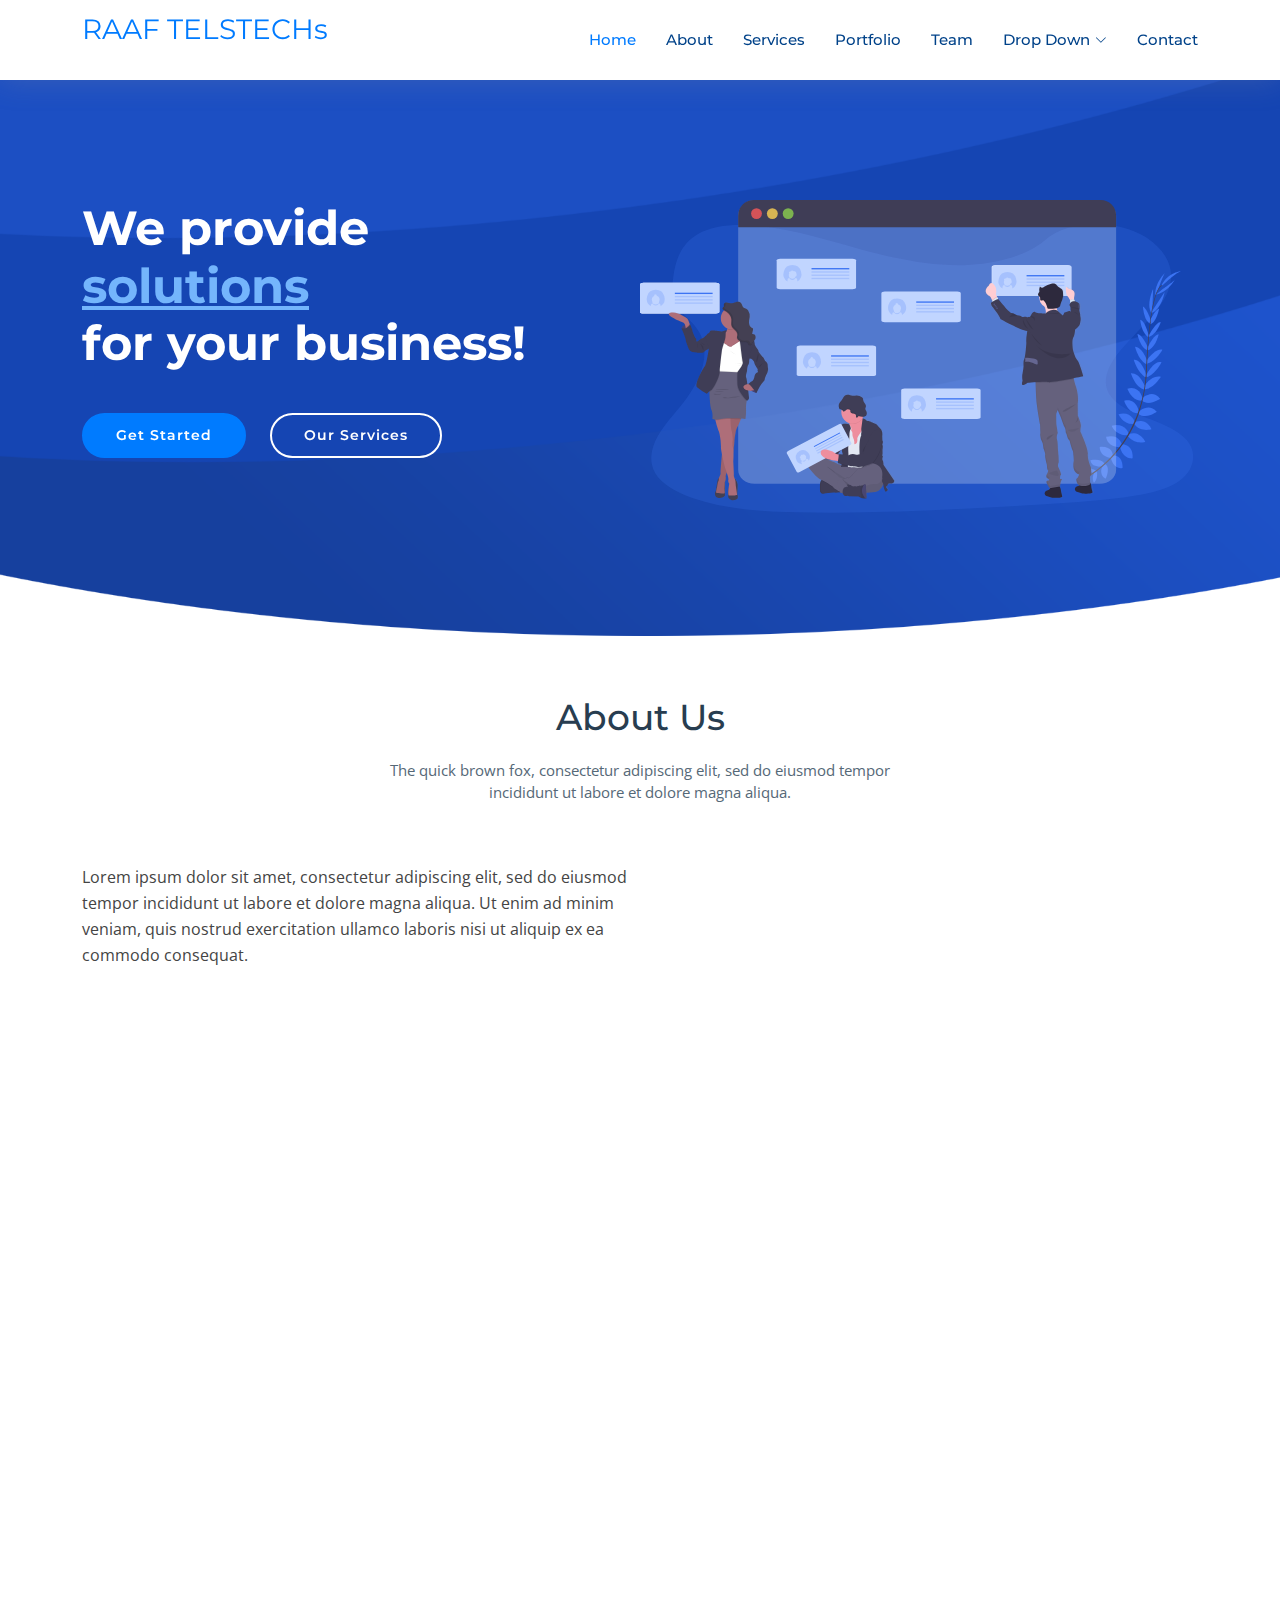
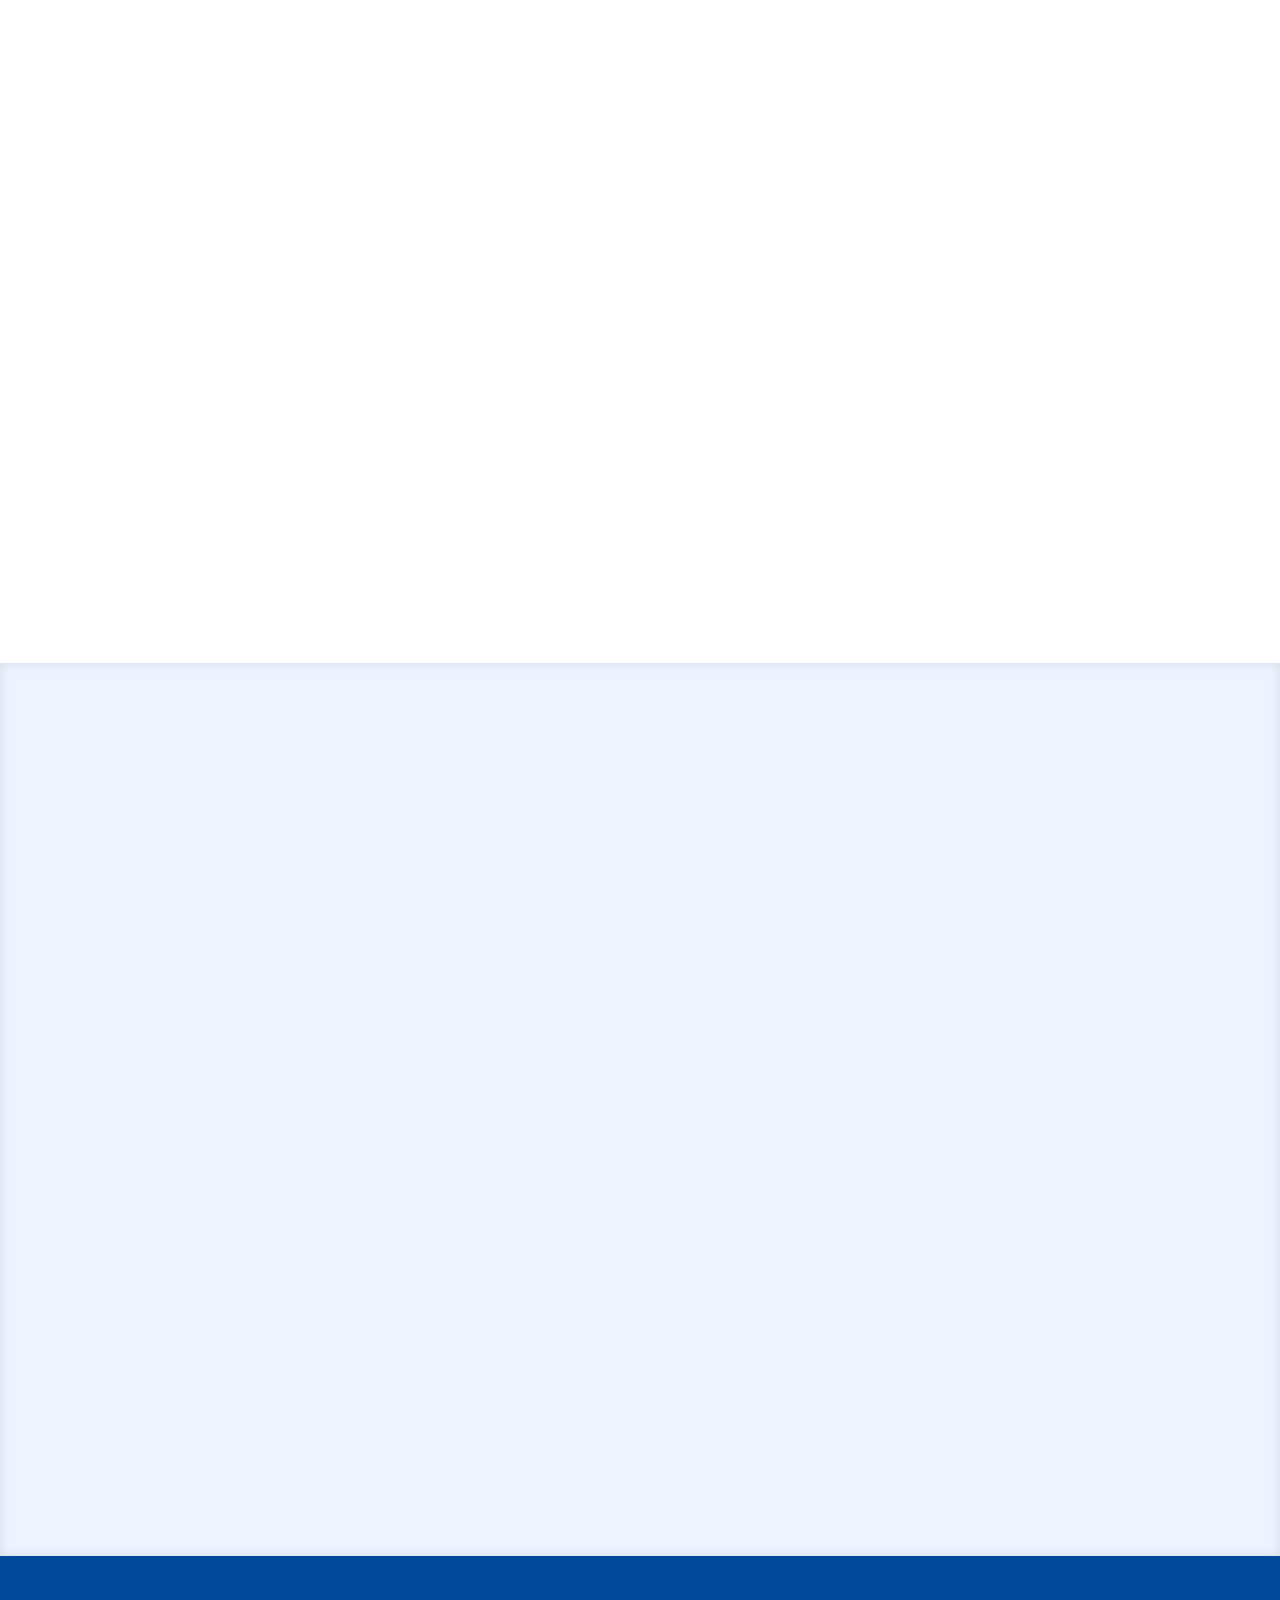
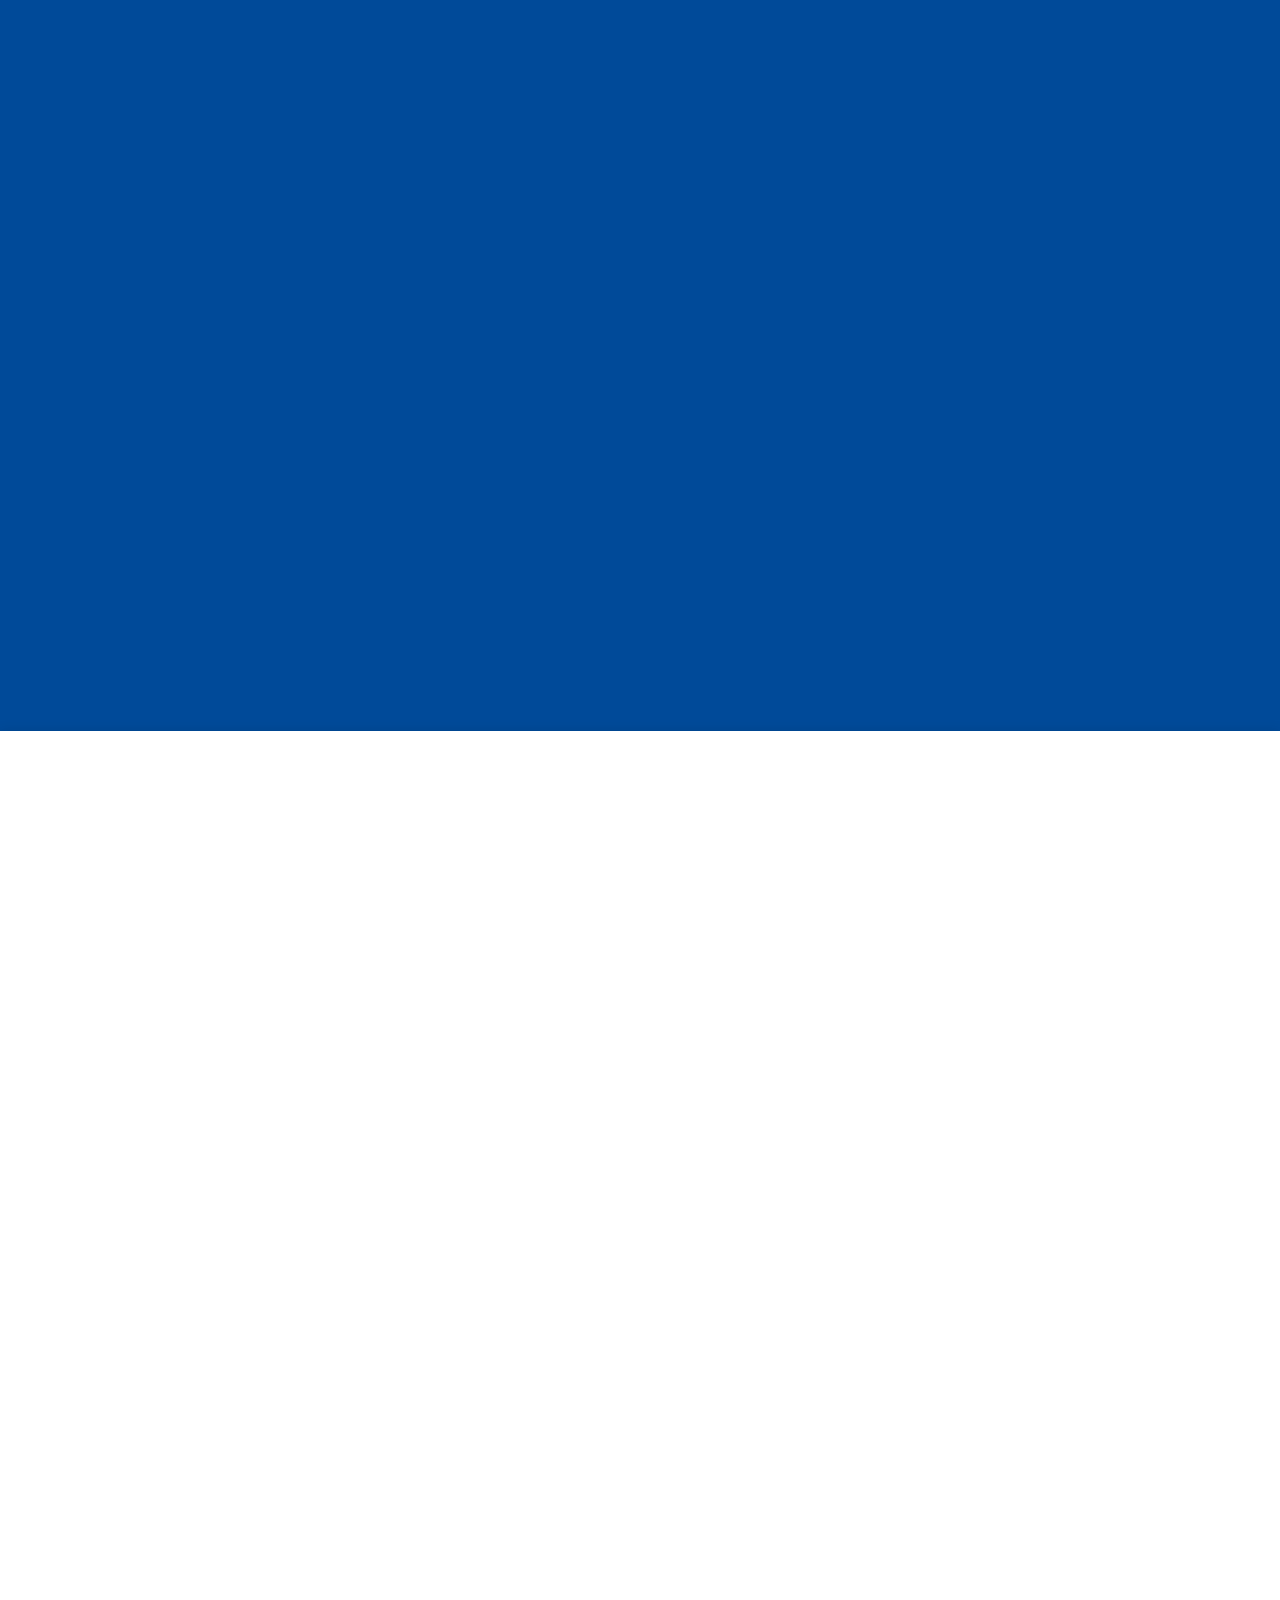
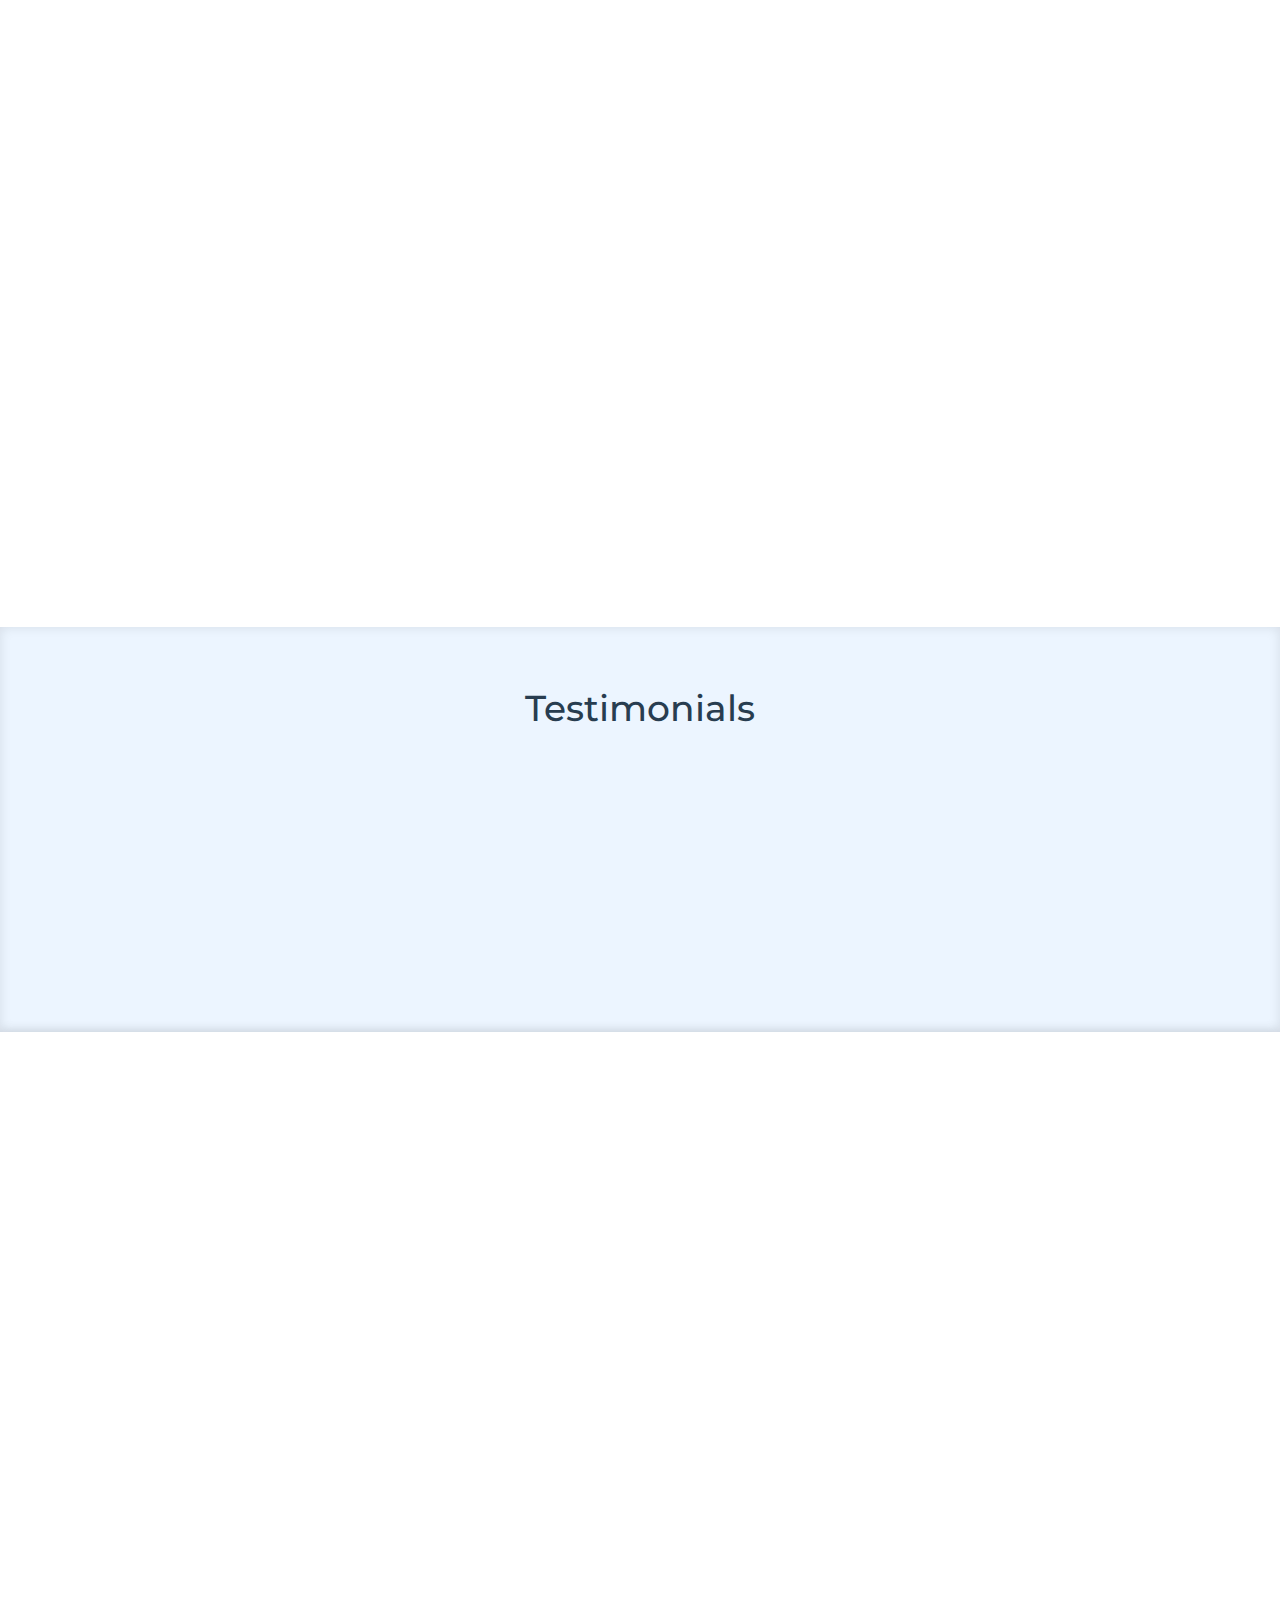
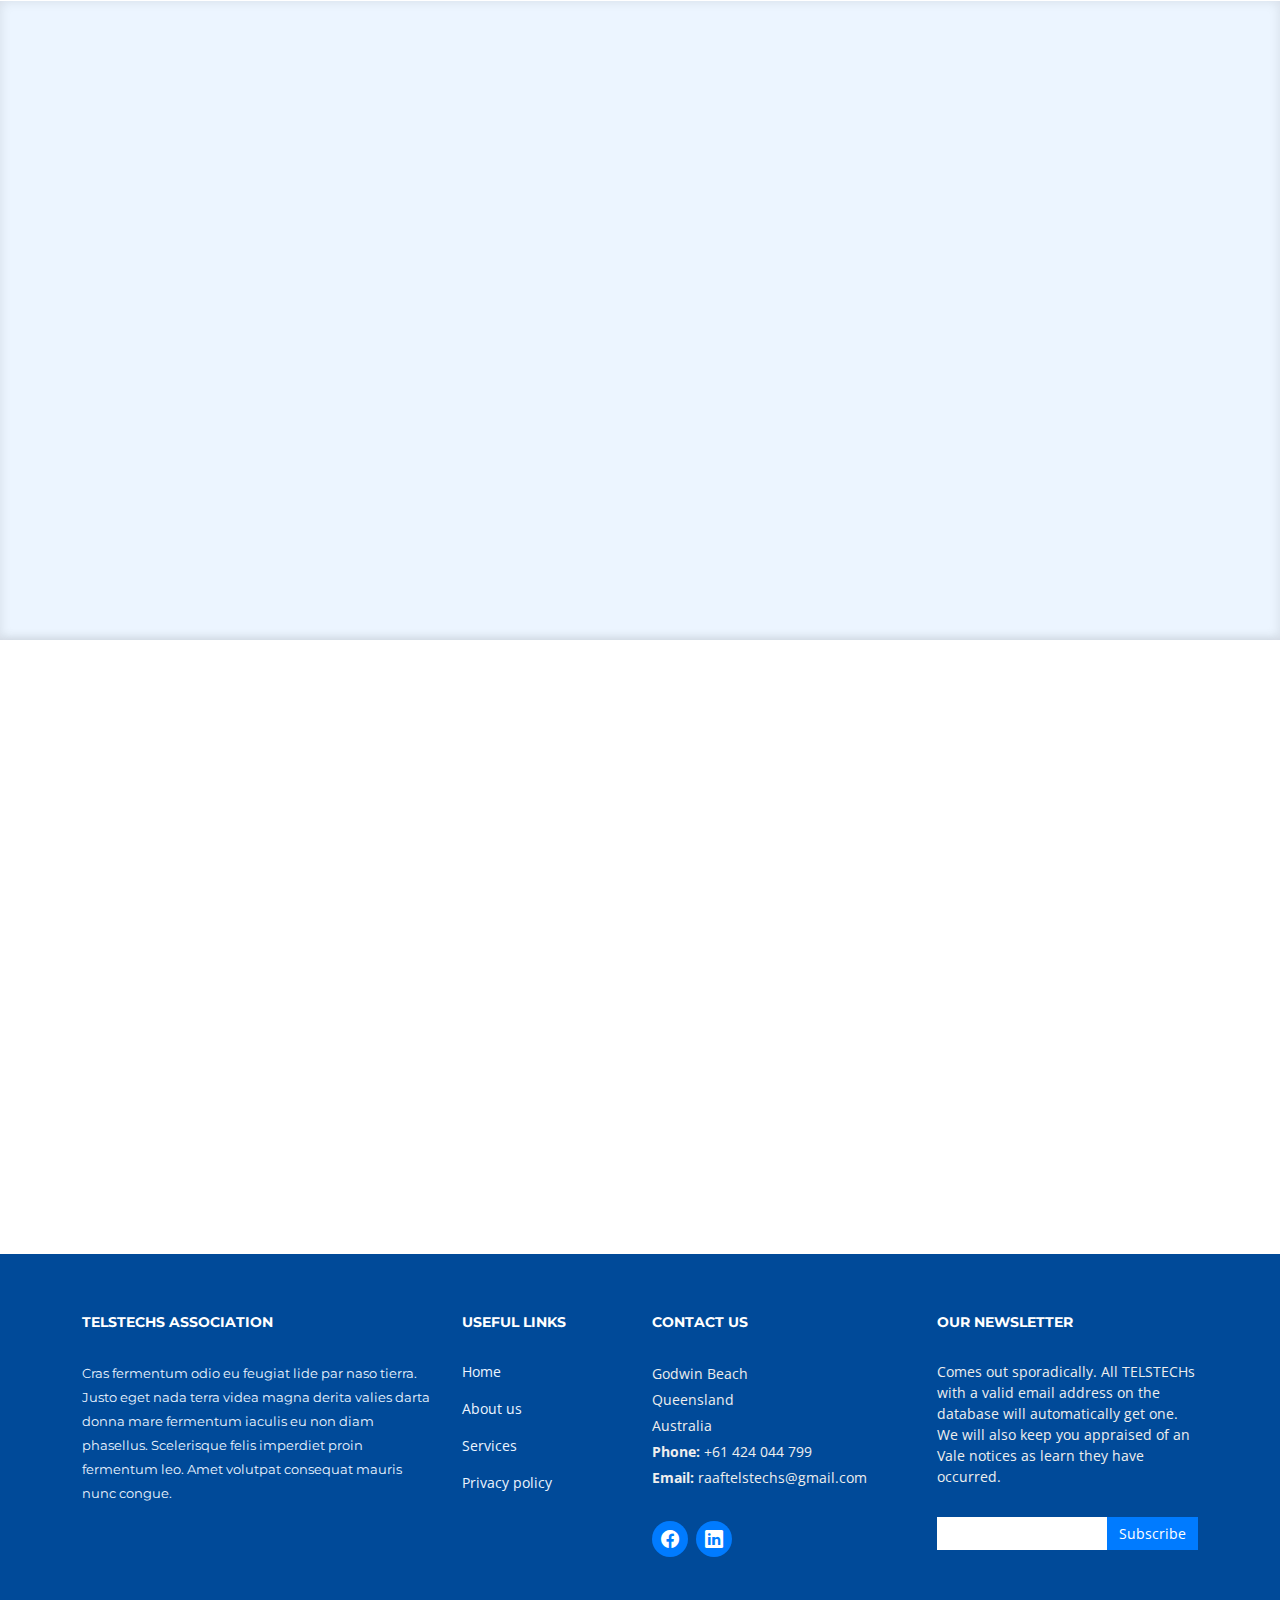
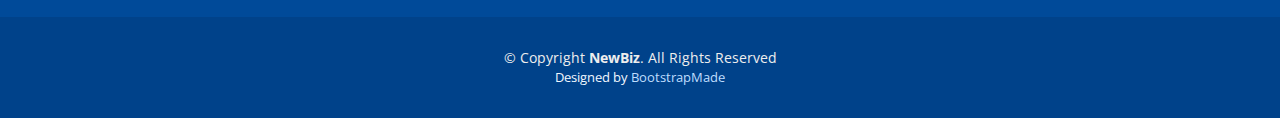
==== commit b04d795b: "Update index.html" ====
--- a/index.html
+++ b/index.html
@@ -5,7 +5,7 @@
   <meta charset="utf-8">
   <meta content="width=device-width, initial-scale=1.0" name="viewport">
 
-  <title>NewBiz Bootstrap Template - Index</title>
+  <title>TELSTECHS Association</title>
   <meta content="" name="description">
   <meta content="" name="keywords">
 
@@ -26,13 +26,7 @@
   <!-- Template Main CSS File -->
   <link href="assets/css/style.css" rel="stylesheet">
 
-  <!-- =======================================================
-  * Template Name: NewBiz
-  * Updated: Jul 27 2023 with Bootstrap v5.3.1
-  * Template URL: https://bootstrapmade.com/newbiz-bootstrap-business-template/
-  * Author: BootstrapMade.com
-  * License: https://bootstrapmade.com/license/
-  ======================================================== -->
+  
 </head>
 
 <body>
@@ -43,8 +37,8 @@
 
       <div class="logo">
         <!-- Uncomment below if you prefer to use an text logo -->
-        <!-- <h1><a href="index.html">NewBiz</a></h1> -->
-        <a href="index.html"><img src="assets/img/logo.png" alt="" class="img-fluid"></a>
+         <h3><a href="index.html">RAAF TELSTECHs</a></h3> 
+        <!--<a href="index.html"><img src="assets/img/logo.png" alt="" class="img-fluid"></a>-->
       </div>
 
       <nav id="navbar" class="navbar">
@@ -106,7 +100,7 @@
 
         <header class="section-header">
           <h3>About Us</h3>
-          <p>Lorem ipsum dolor sit amet, consectetur adipiscing elit, sed do eiusmod tempor incididunt ut labore et dolore magna aliqua.</p>
+          <p>The quick brown fox, consectetur adipiscing elit, sed do eiusmod tempor incididunt ut labore et dolore magna aliqua.</p>
         </header>
 
         <div class="row about-container">
@@ -768,7 +762,7 @@
         <div class="row">
 
           <div class="col-lg-4 col-md-6 footer-info">
-            <h3>NewBiz</h3>
+            <h4>TELSTECHS Association</h4>
             <p>Cras fermentum odio eu feugiat lide par naso tierra. Justo eget nada terra videa magna derita valies darta donna mare fermentum iaculis eu non diam phasellus. Scelerisque felis imperdiet proin fermentum leo. Amet volutpat consequat mauris nunc congue.</p>
           </div>
 
@@ -778,7 +772,6 @@
               <li><a href="#">Home</a></li>
               <li><a href="#">About us</a></li>
               <li><a href="#">Services</a></li>
-              <li><a href="#">Terms of service</a></li>
               <li><a href="#">Privacy policy</a></li>
             </ul>
           </div>
@@ -786,18 +779,15 @@
           <div class="col-lg-3 col-md-6 footer-contact">
             <h4>Contact Us</h4>
             <p>
-              A108 Adam Street <br>
-              New York, NY 535022<br>
-              United States <br>
-              <strong>Phone:</strong> +1 5589 55488 55<br>
-              <strong>Email:</strong> info@example.com<br>
+              Godwin Beach <br>
+              Queensland<br>
+              Australia <br>
+              <strong>Phone:</strong> +61 424 044 799<br>
+              <strong>Email:</strong> raaftelstechs@gmail.com<br>
             </p>
 
             <div class="social-links">
-              <a href="#" class="twitter"><i class="bi bi-twitter"></i></a>
               <a href="#" class="facebook"><i class="bi bi-facebook"></i></a>
-              <a href="#" class="instagram"><i class="bi bi-instagram"></i></a>
-              <a href="#" class="instagram"><i class="bi bi-instagram"></i></a>
               <a href="#" class="linkedin"><i class="bi bi-linkedin"></i></a>
             </div>
 
@@ -805,7 +795,7 @@
 
           <div class="col-lg-3 col-md-6 footer-newsletter">
             <h4>Our Newsletter</h4>
-            <p>Tamen quem nulla quae legam multos aute sint culpa legam noster magna veniam enim veniam illum dolore legam minim quorum culpa amet magna export quem marada parida nodela caramase seza.</p>
+            <p>Comes out sporadically. All TELSTECHs with a valid email address on the database will automatically get one. We will also keep you appraised of an Vale notices as learn they have occurred.</p>
             <form action="" method="post">
               <input type="email" name="email"><input type="submit" value="Subscribe">
             </form>
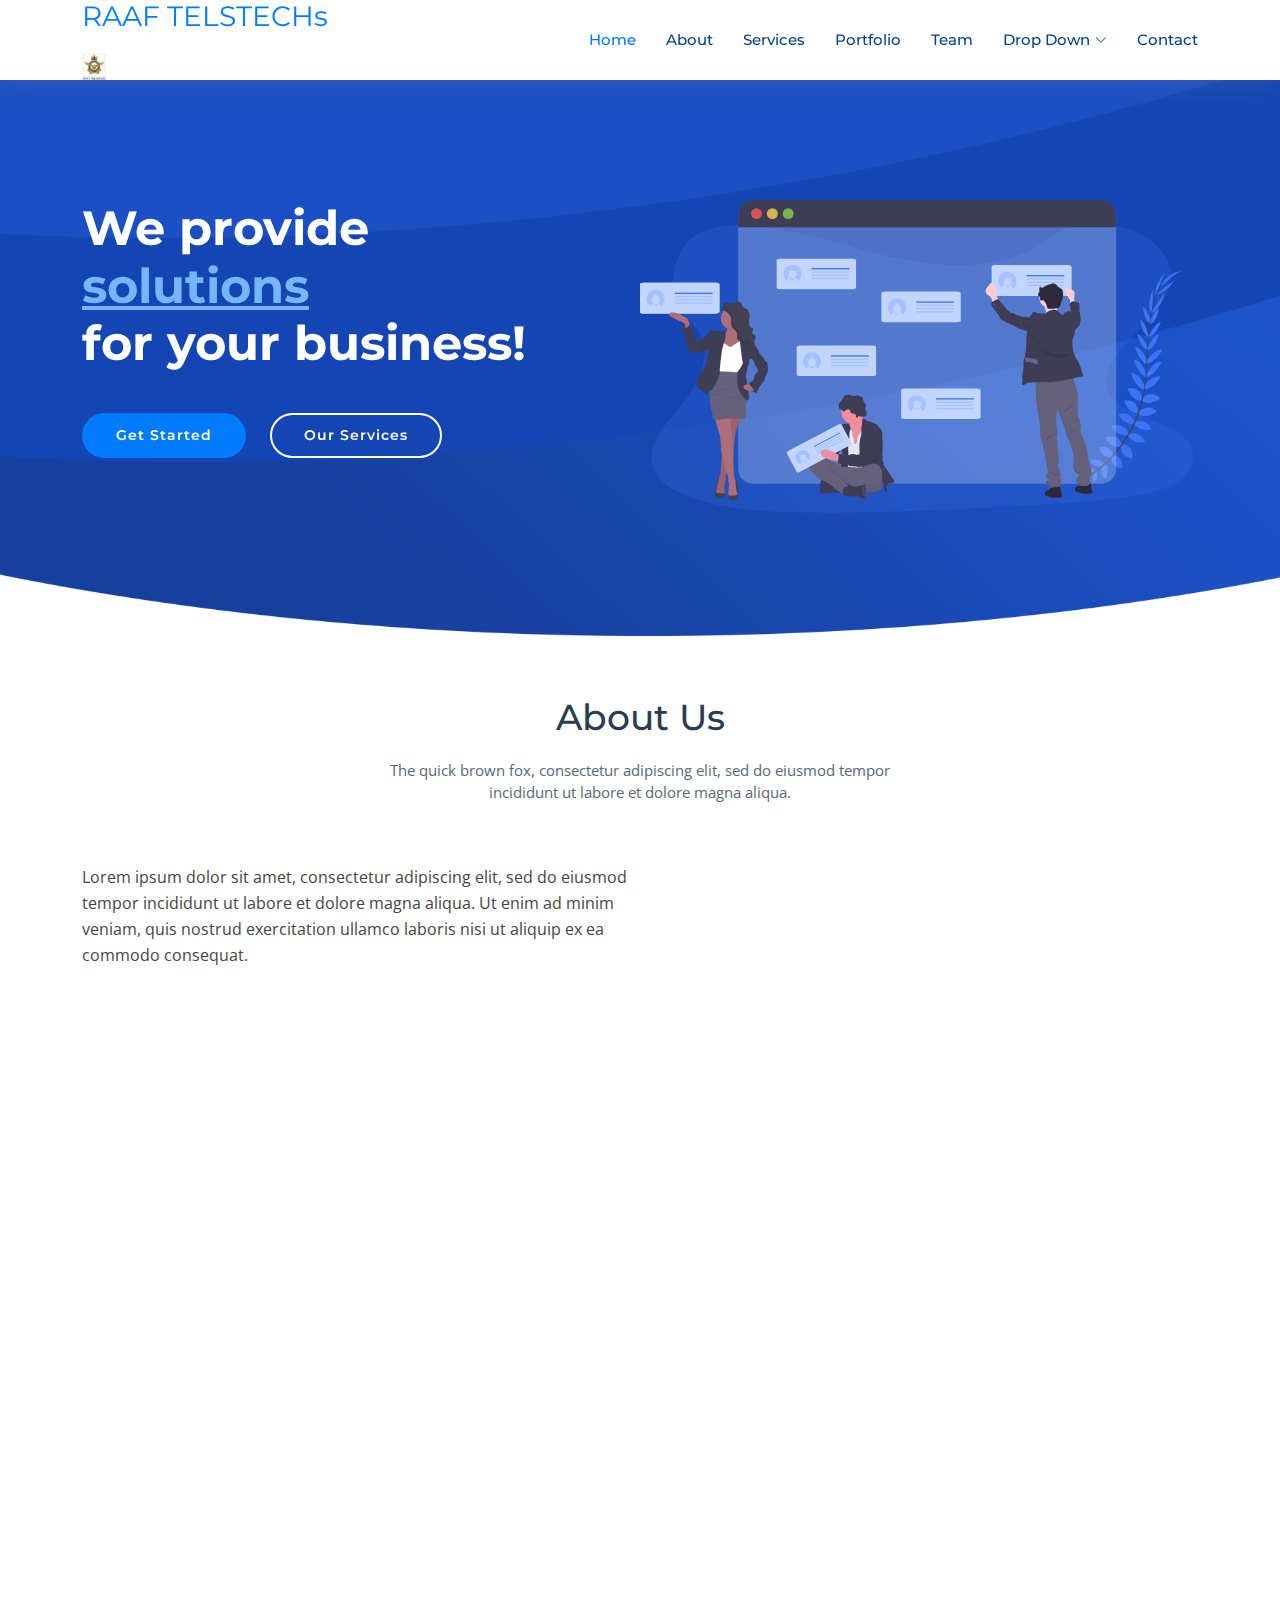
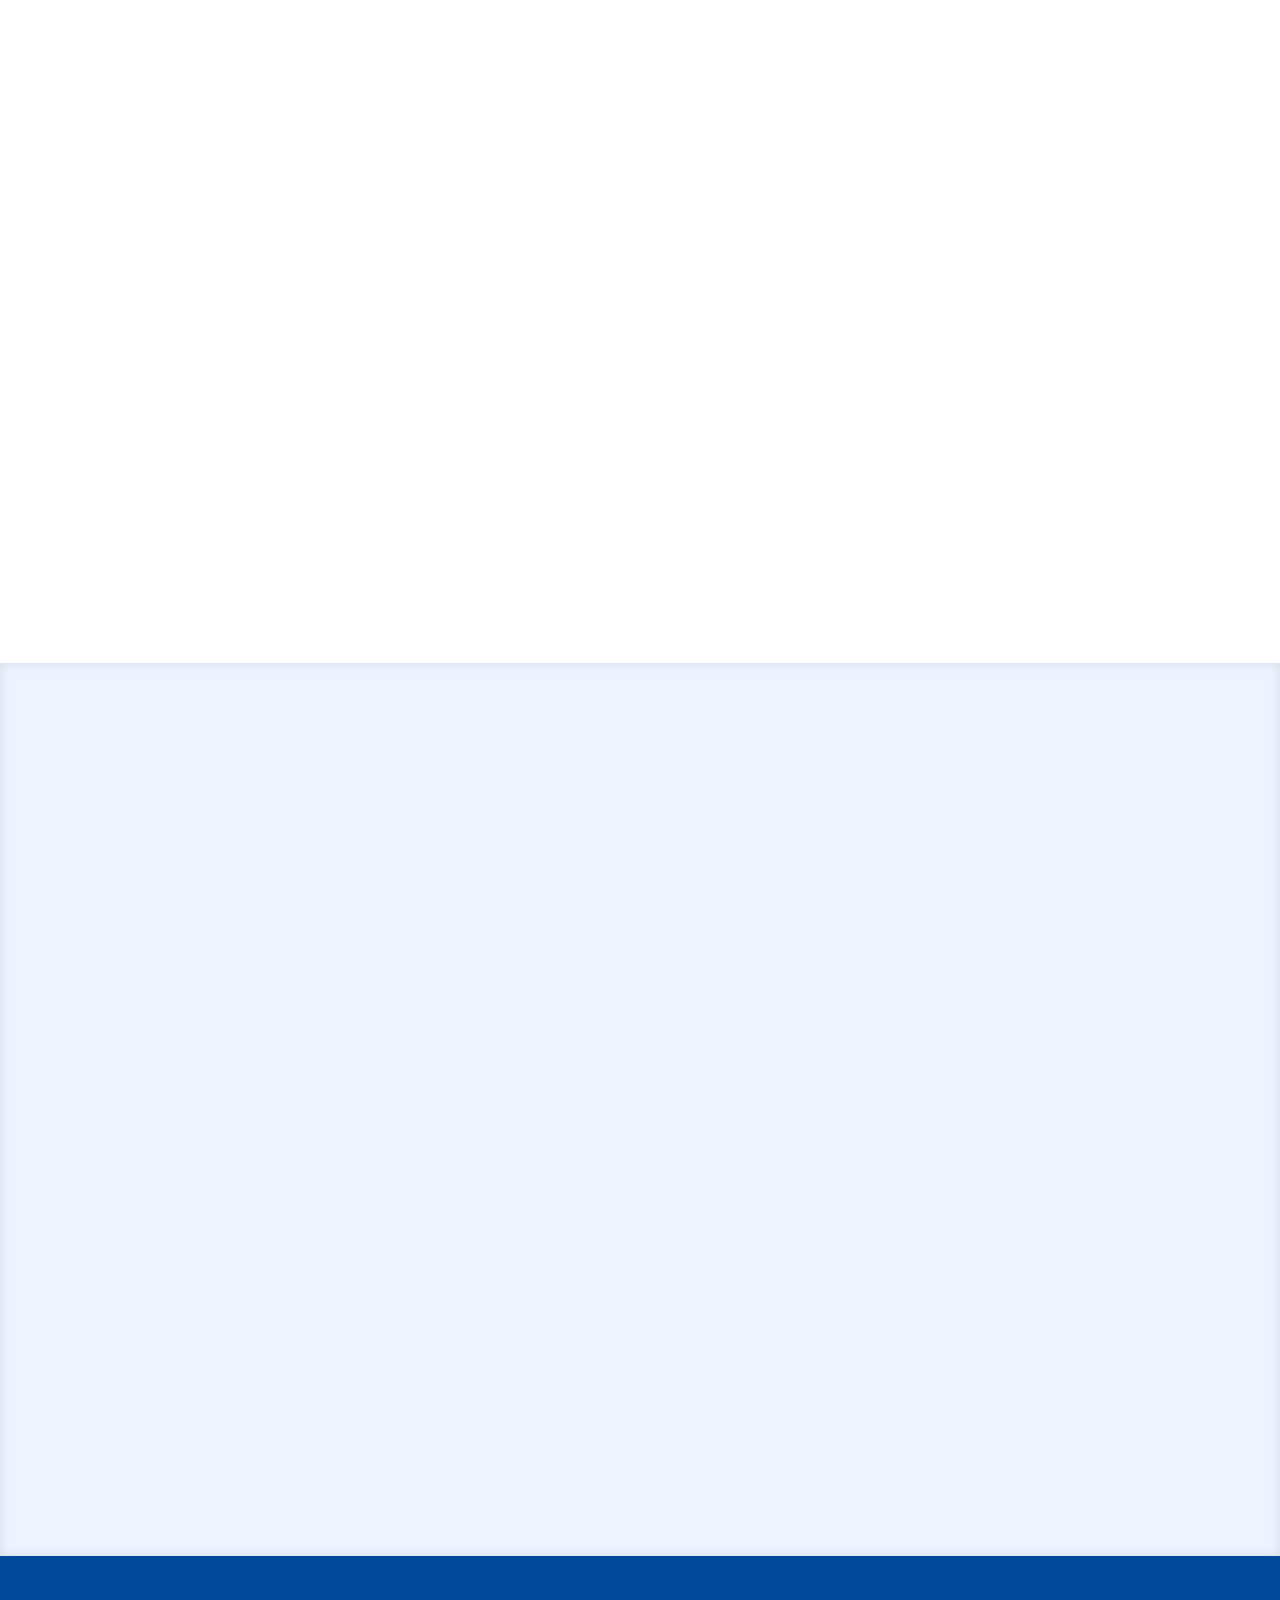
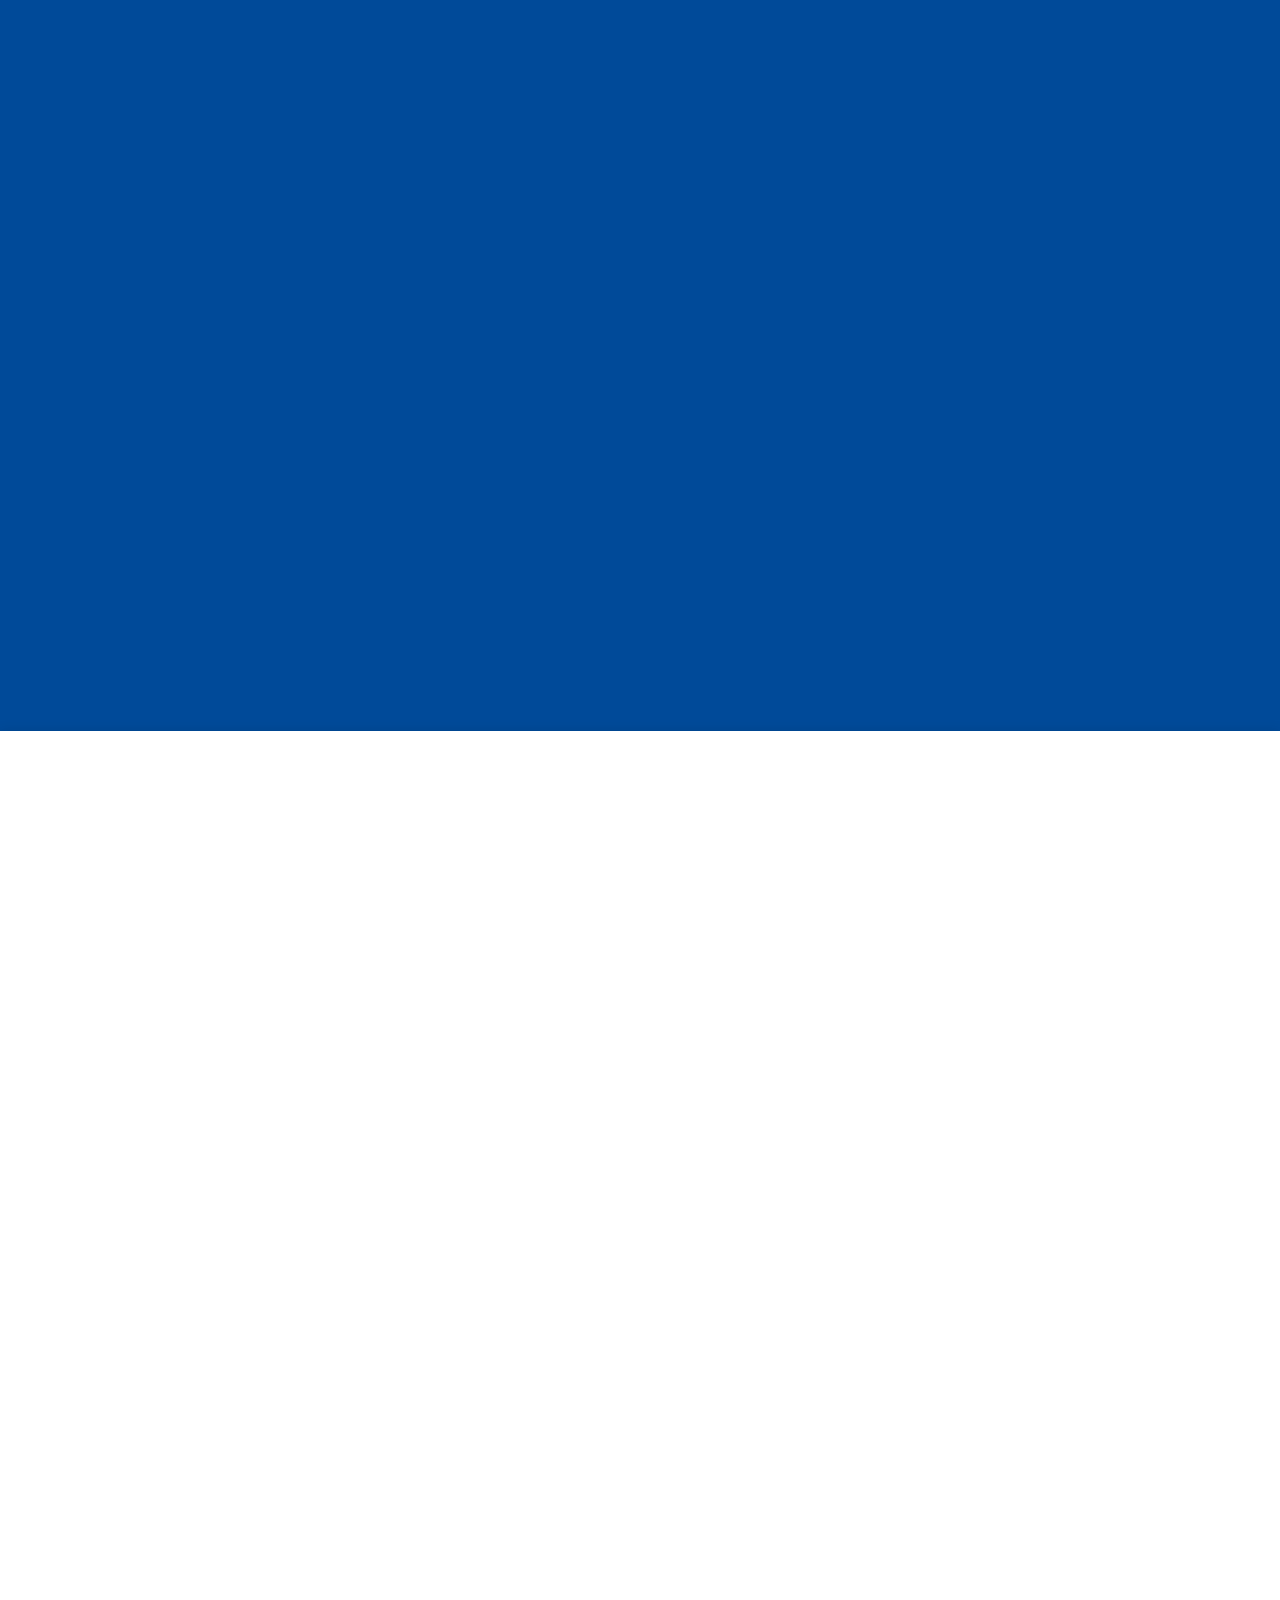
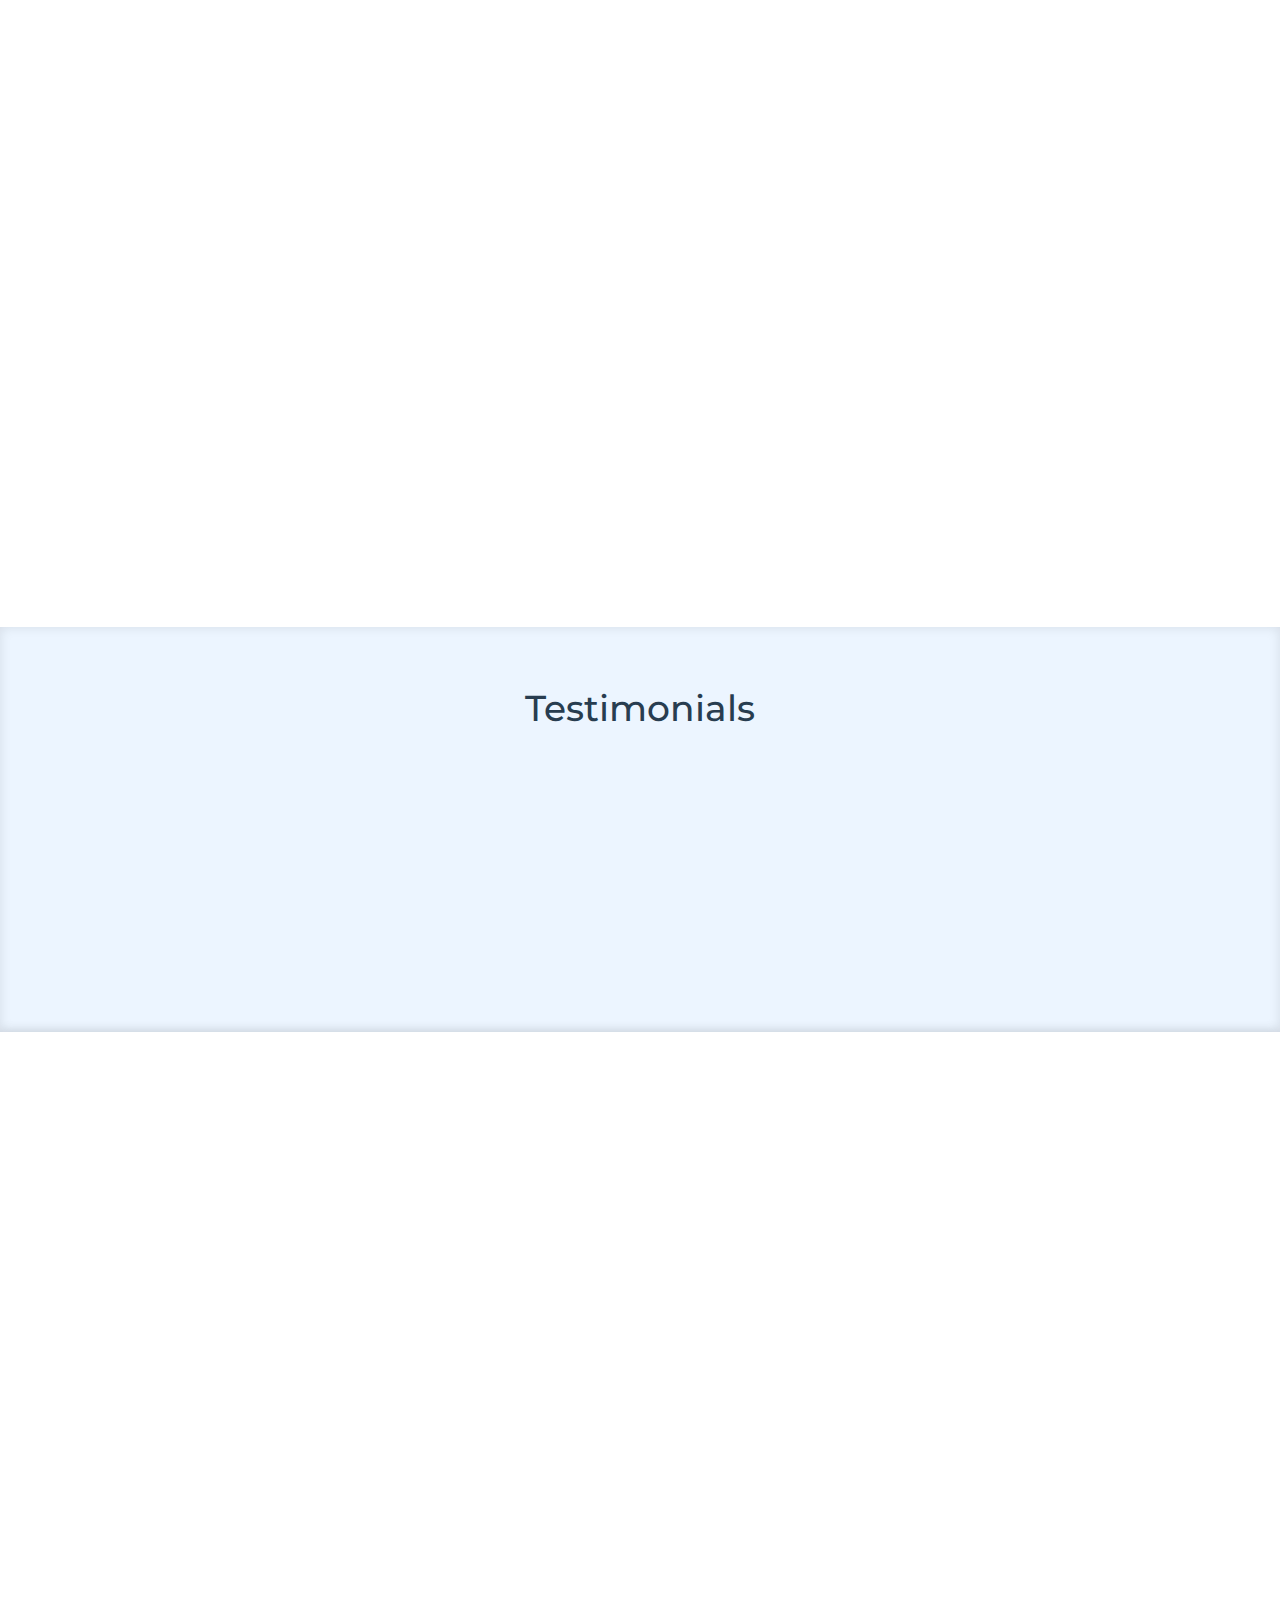
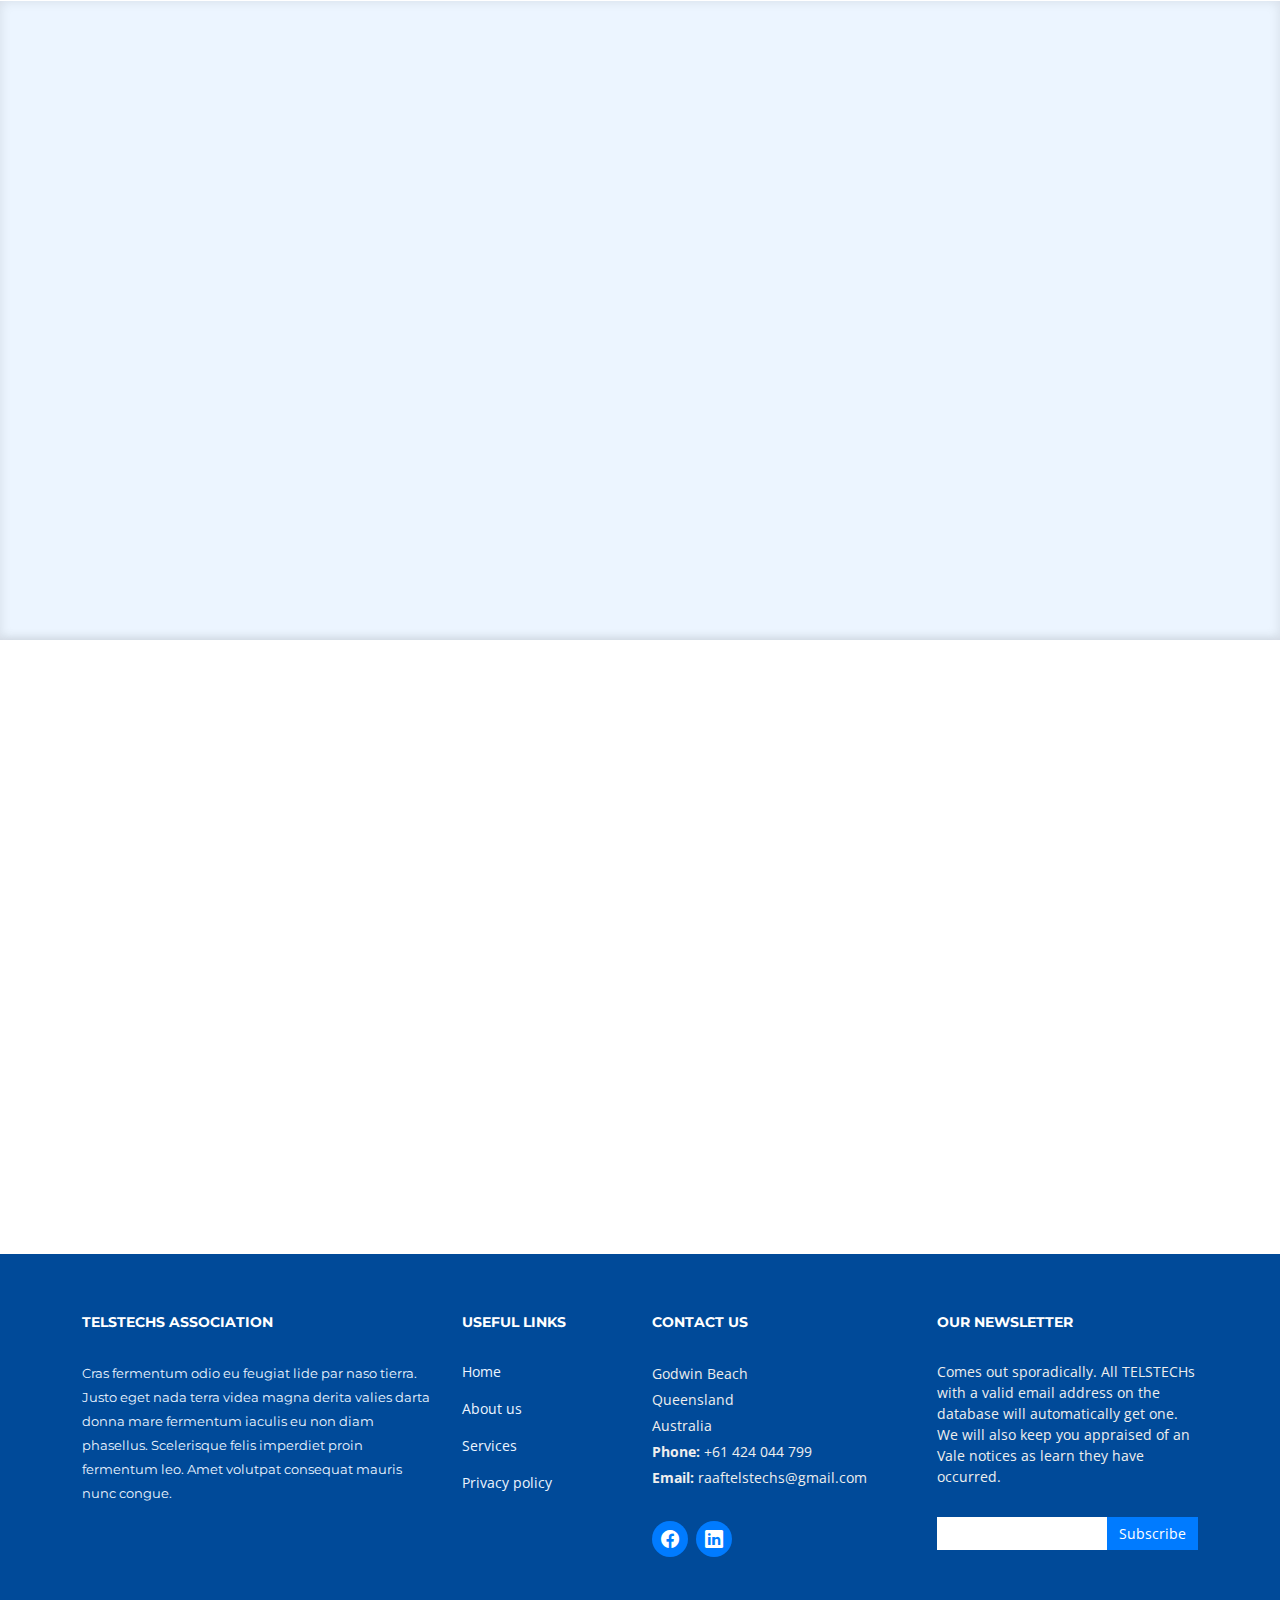
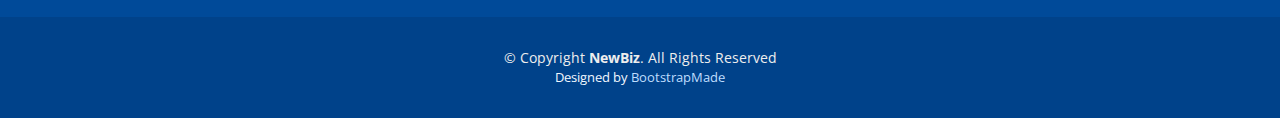
==== commit 2c66d109: "Update index.html" ====
--- a/index.html
+++ b/index.html
@@ -38,7 +38,7 @@
       <div class="logo">
         <!-- Uncomment below if you prefer to use an text logo -->
          <h3><a href="index.html">RAAF TELSTECHs</a></h3> 
-        <!--<a href="index.html"><img src="assets/img/logo.png" alt="" class="img-fluid"></a>-->
+        <a href="index.html"><img src="assets/img/raaf_telstechs_logo.JPG" alt="" class="img-fluid"></a>
       </div>
 
       <nav id="navbar" class="navbar">
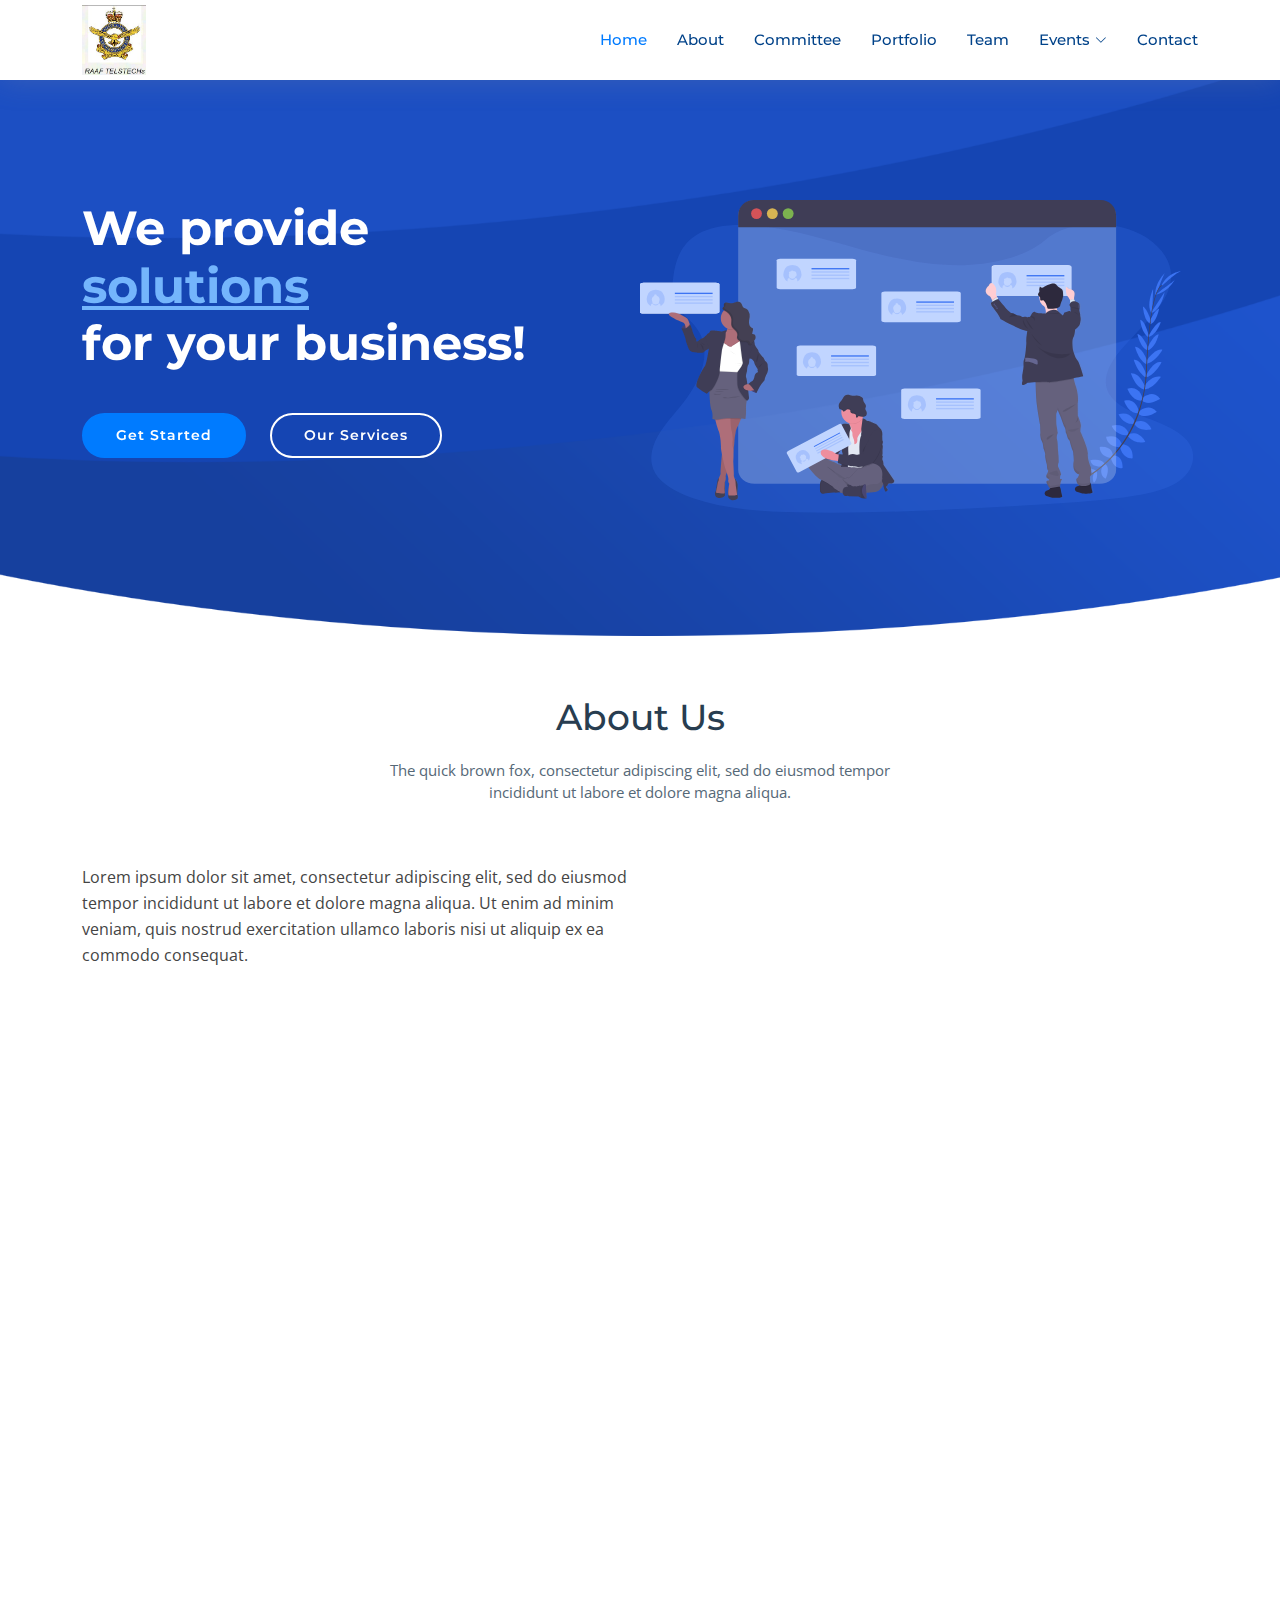
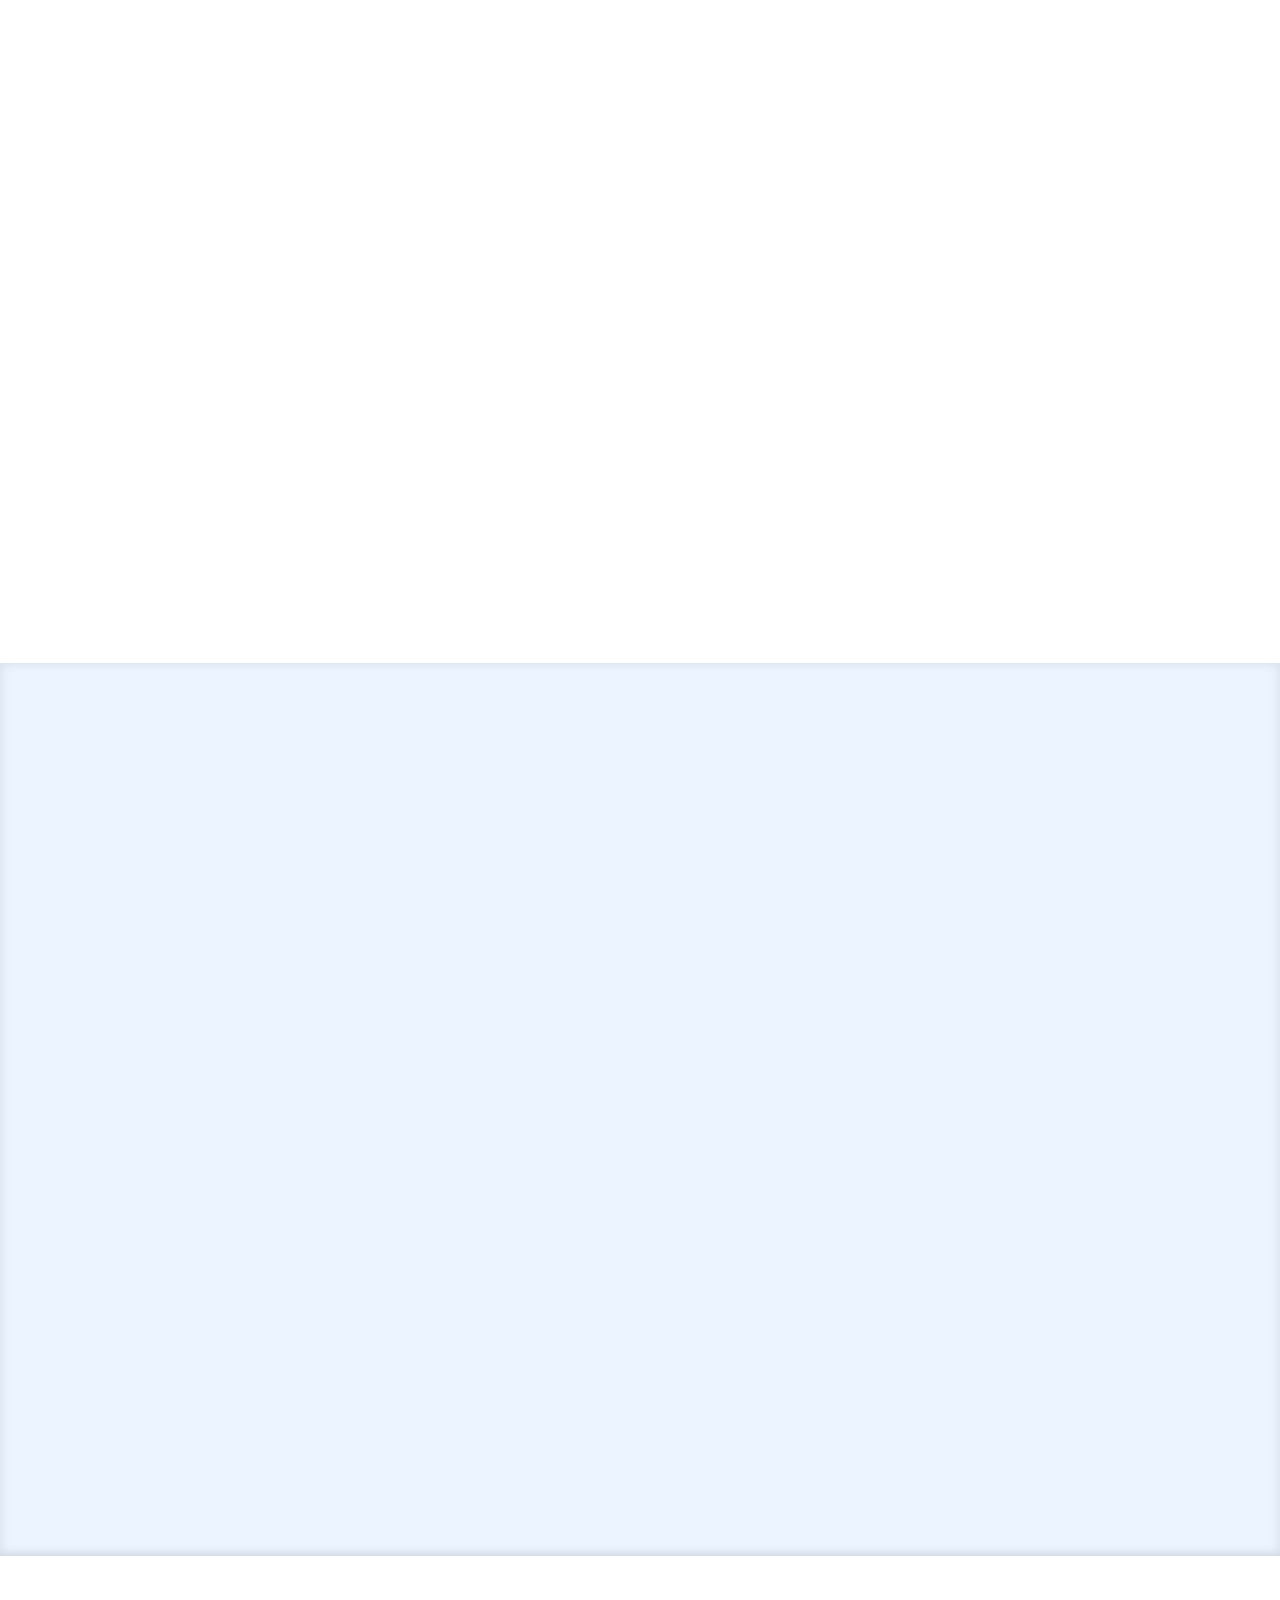
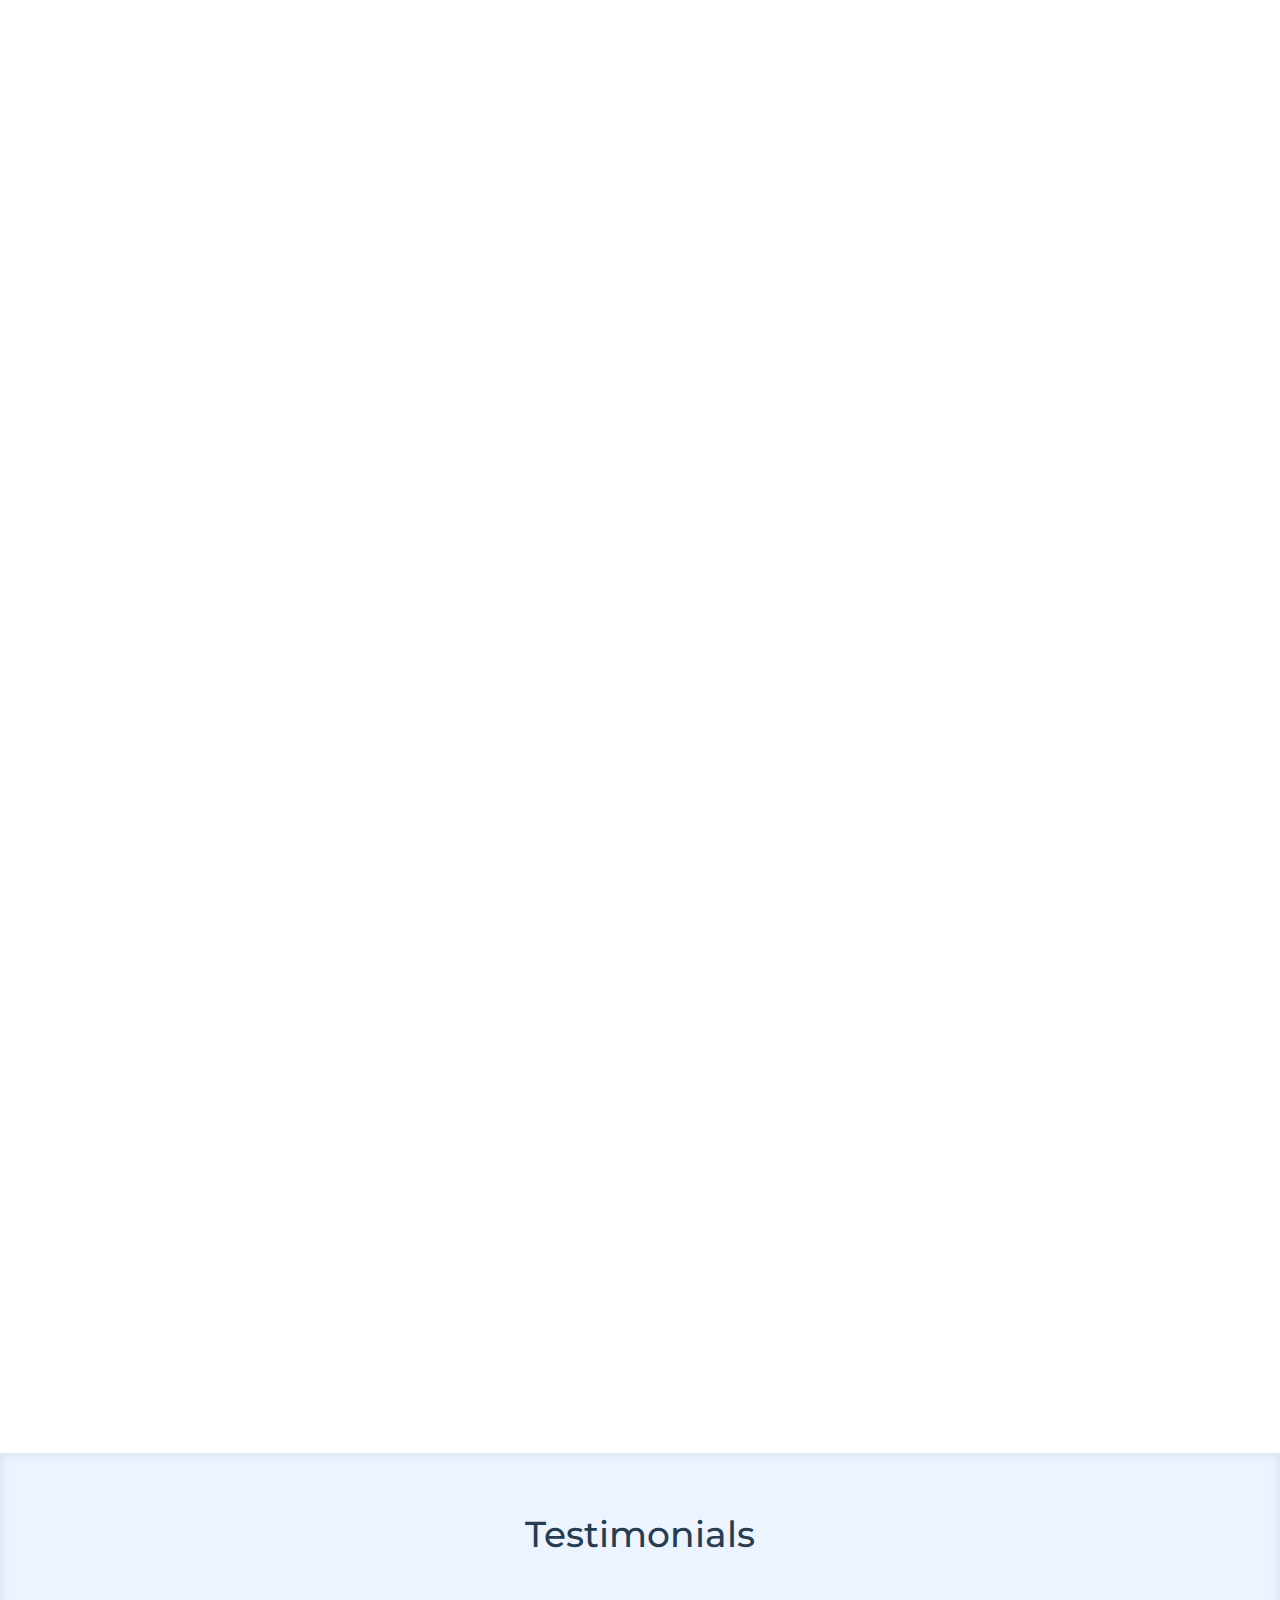
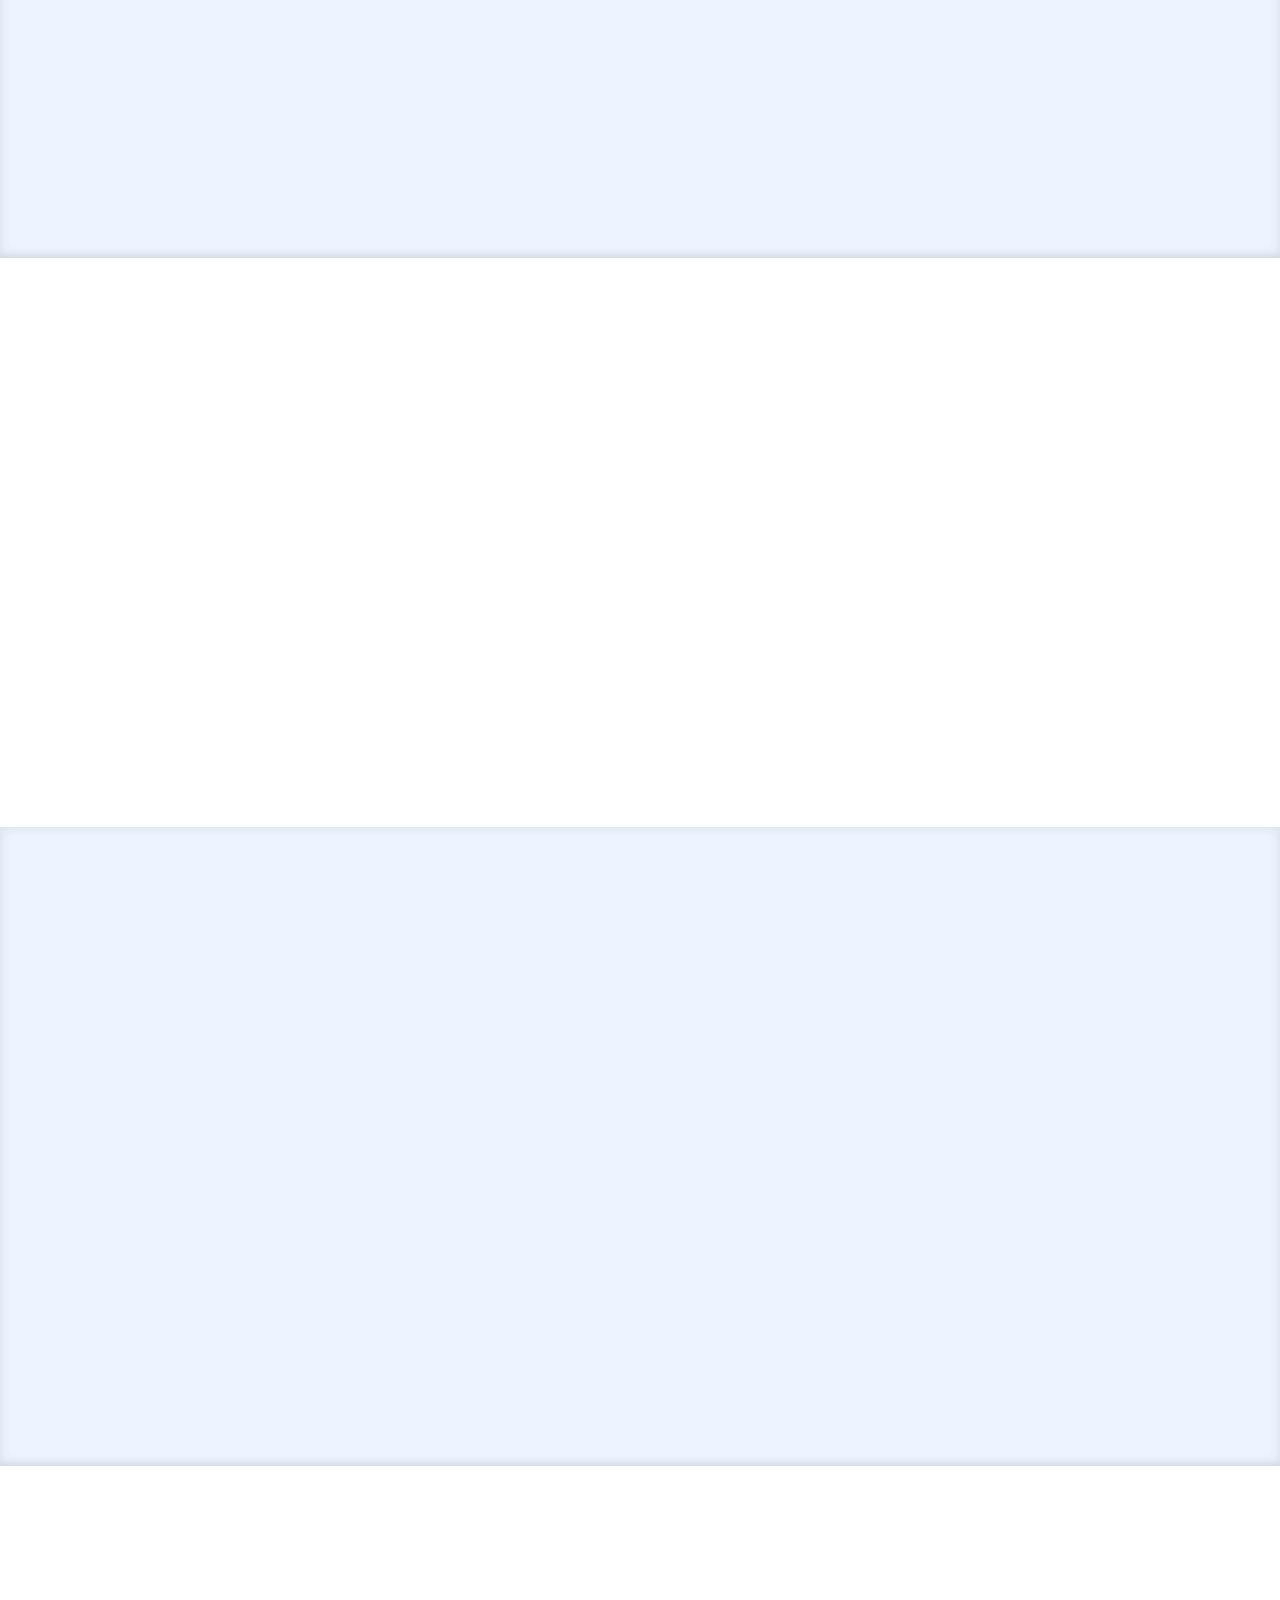
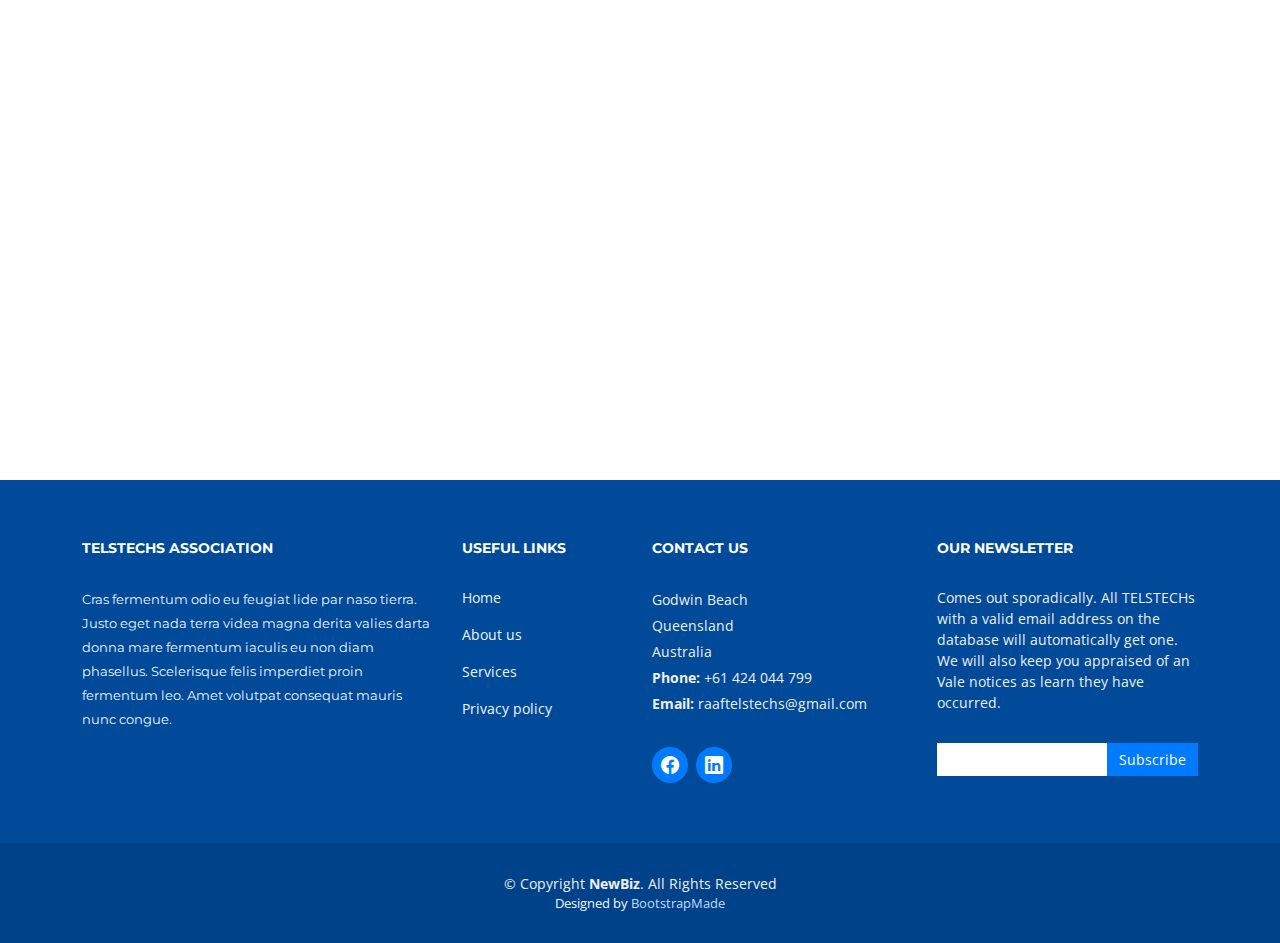
==== commit f5eef65c: "styles" ====
--- a/index.html
+++ b/index.html
@@ -36,24 +36,28 @@
     <div class="container d-flex justify-content-between">
 
       <div class="logo">
+        <div>
         <!-- Uncomment below if you prefer to use an text logo -->
-         <h3><a href="index.html">RAAF TELSTECHs</a></h3> 
+         <!--<h3><a href="index.html">RAAF TELSTECHs</a></h3>-->
+        </div>
+        <div>
         <a href="index.html"><img src="assets/img/raaf_telstechs_logo.JPG" alt="" class="img-fluid"></a>
+        </div> 
       </div>
 
       <nav id="navbar" class="navbar">
         <ul>
           <li><a class="nav-link scrollto active" href="#hero">Home</a></li>
           <li><a class="nav-link scrollto" href="#about">About</a></li>
-          <li><a class="nav-link scrollto" href="#services">Services</a></li>
+          <li><a class="nav-link scrollto" href="#services">Committee</a></li>
           <li><a class="nav-link scrollto " href="#portfolio">Portfolio</a></li>
           <li><a class="nav-link scrollto" href="#team">Team</a></li>
-          <li class="dropdown"><a href="#"><span>Drop Down</span> <i class="bi bi-chevron-down"></i></a>
+          <li class="dropdown"><a href="#"><span>Events</span> <i class="bi bi-chevron-down"></i></a>
             <ul>
-              <li><a href="#">Drop Down 1</a></li>
+              <li><a href="#">Reunions</a></li>
               <li class="dropdown"><a href="#"><span>Deep Drop Down</span> <i class="bi bi-chevron-right"></i></a>
                 <ul>
-                  <li><a href="#">Deep Drop Down 1</a></li>
+                  <li><a href="#">Reunions</a></li>
                   <li><a href="#">Deep Drop Down 2</a></li>
                   <li><a href="#">Deep Drop Down 3</a></li>
                   <li><a href="#">Deep Drop Down 4</a></li>
@@ -178,7 +182,7 @@
       <div class="container" data-aos="fade-up">
 
         <header class="section-header">
-          <h3>Services</h3>
+          <h3>Committee</h3>
           <p>Laudem latine persequeris id sed, ex fabulas delectus quo. No vel partiendo abhorreant vituperatoribus.</p>
         </header>
 
@@ -187,14 +191,14 @@
           <div class="col-md-6 col-lg-5" data-aos="zoom-in" data-aos-delay="100">
             <div class="box">
               <div class="icon"><i class="bi bi-briefcase" style="color: #ff689b;"></i></div>
-              <h4 class="title"><a href="">Lorem Ipsum</a></h4>
+              <h4 class="title"><a href="">President</a></h4>
               <p class="description">Voluptatum deleniti atque corrupti quos dolores et quas molestias excepturi sint occaecati cupiditate non provident</p>
             </div>
           </div>
           <div class="col-md-6 col-lg-5" data-aos="zoom-in" data-aos-delay="200">
             <div class="box">
               <div class="icon"><i class="bi bi-card-checklist" style="color: #e9bf06;"></i></div>
-              <h4 class="title"><a href="">Dolor Sitema</a></h4>
+              <h4 class="title"><a href="">Treasurer</a></h4>
               <p class="description">Minim veniam, quis nostrud exercitation ullamco laboris nisi ut aliquip ex ea commodo consequat tarad limino ata</p>
             </div>
           </div>
@@ -202,14 +206,14 @@
           <div class="col-md-6 col-lg-5" data-aos="zoom-in" data-aos-delay="100">
             <div class="box">
               <div class="icon"><i class="bi bi-bar-chart" style="color: #3fcdc7;"></i></div>
-              <h4 class="title"><a href="">Sed ut perspiciatis</a></h4>
+              <h4 class="title"><a href="">Secretary </a></h4>
               <p class="description">Duis aute irure dolor in reprehenderit in voluptate velit esse cillum dolore eu fugiat nulla pariatur</p>
             </div>
           </div>
           <div class="col-md-6 col-lg-5" data-aos="zoom-in" data-aos-delay="200">
             <div class="box">
               <div class="icon"><i class="bi bi-binoculars" style="color:#41cf2e;"></i></div>
-              <h4 class="title"><a href="">Magni Dolores</a></h4>
+              <h4 class="title"><a href="">TELSTECHs Detective </a></h4>
               <p class="description">Excepteur sint occaecat cupidatat non proident, sunt in culpa qui officia deserunt mollit anim id est laborum</p>
             </div>
           </div>
@@ -217,14 +221,14 @@
           <div class="col-md-6 col-lg-5" data-aos="zoom-in" data-aos-delay="100">
             <div class="box">
               <div class="icon"><i class="bi bi-brightness-high" style="color: #d6ff22;"></i></div>
-              <h4 class="title"><a href="">Nemo Enim</a></h4>
+              <h4 class="title"><a href="">Website Management</a></h4>
               <p class="description">At vero eos et accusamus et iusto odio dignissimos ducimus qui blanditiis praesentium voluptatum deleniti atque</p>
             </div>
           </div>
           <div class="col-md-6 col-lg-5" data-aos="zoom-in" data-aos-delay="200">
             <div class="box">
               <div class="icon"><i class="bi bi-calendar4-week" style="color: #4680ff;"></i></div>
-              <h4 class="title"><a href="">Eiusmod Tempor</a></h4>
+              <h4 class="title"><a href="">Join the Association </a></h4>
               <p class="description">Et harum quidem rerum facilis est et expedita distinctio. Nam libero tempore, cum soluta nobis est eligendi</p>
             </div>
           </div>
@@ -235,7 +239,7 @@
     </section><!-- End Services Section -->
 
     <!-- ======= Why Us Section ======= -->
-    <section id="why-us">
+    <!--<section id="why-us">
       <div class="container" data-aos="fade-up">
         <header class="section-header">
           <h3>Why choose us?</h3>
@@ -304,7 +308,7 @@
         </div>
 
       </div>
-    </section><!-- End Why Us Section -->
+    </section>--><!-- End Why Us Section -->
 
     <!-- ======= Portfolio Section ======= -->
     <section id="portfolio" class="clearfix">
@@ -710,15 +714,15 @@
             <div class="row">
               <div class="col-md-5 info">
                 <i class="bi bi-geo-alt"></i>
-                <p>A108 Adam Street, NY 535022</p>
+                <p>Godwin Beach, Queensland</p>
               </div>
               <div class="col-md-4 info">
                 <i class="bi bi-envelope"></i>
-                <p>info@example.com</p>
+                <p>raaftelstechs@gmail.com</p>
               </div>
               <div class="col-md-3 info">
                 <i class="bi bi-phone"></i>
-                <p>+1 5589 55488 55</p>
+                <p>+61 424 044 799</p>
               </div>
             </div>
 
--- a/assets/css/style.css
+++ b/assets/css/style.css
@@ -117,7 +117,7 @@
 
 #header .logo img {
   padding: 0;
-  max-height: 26px;
+  max-height: 70px;
 }
 
 /*--------------------------------------------------------------
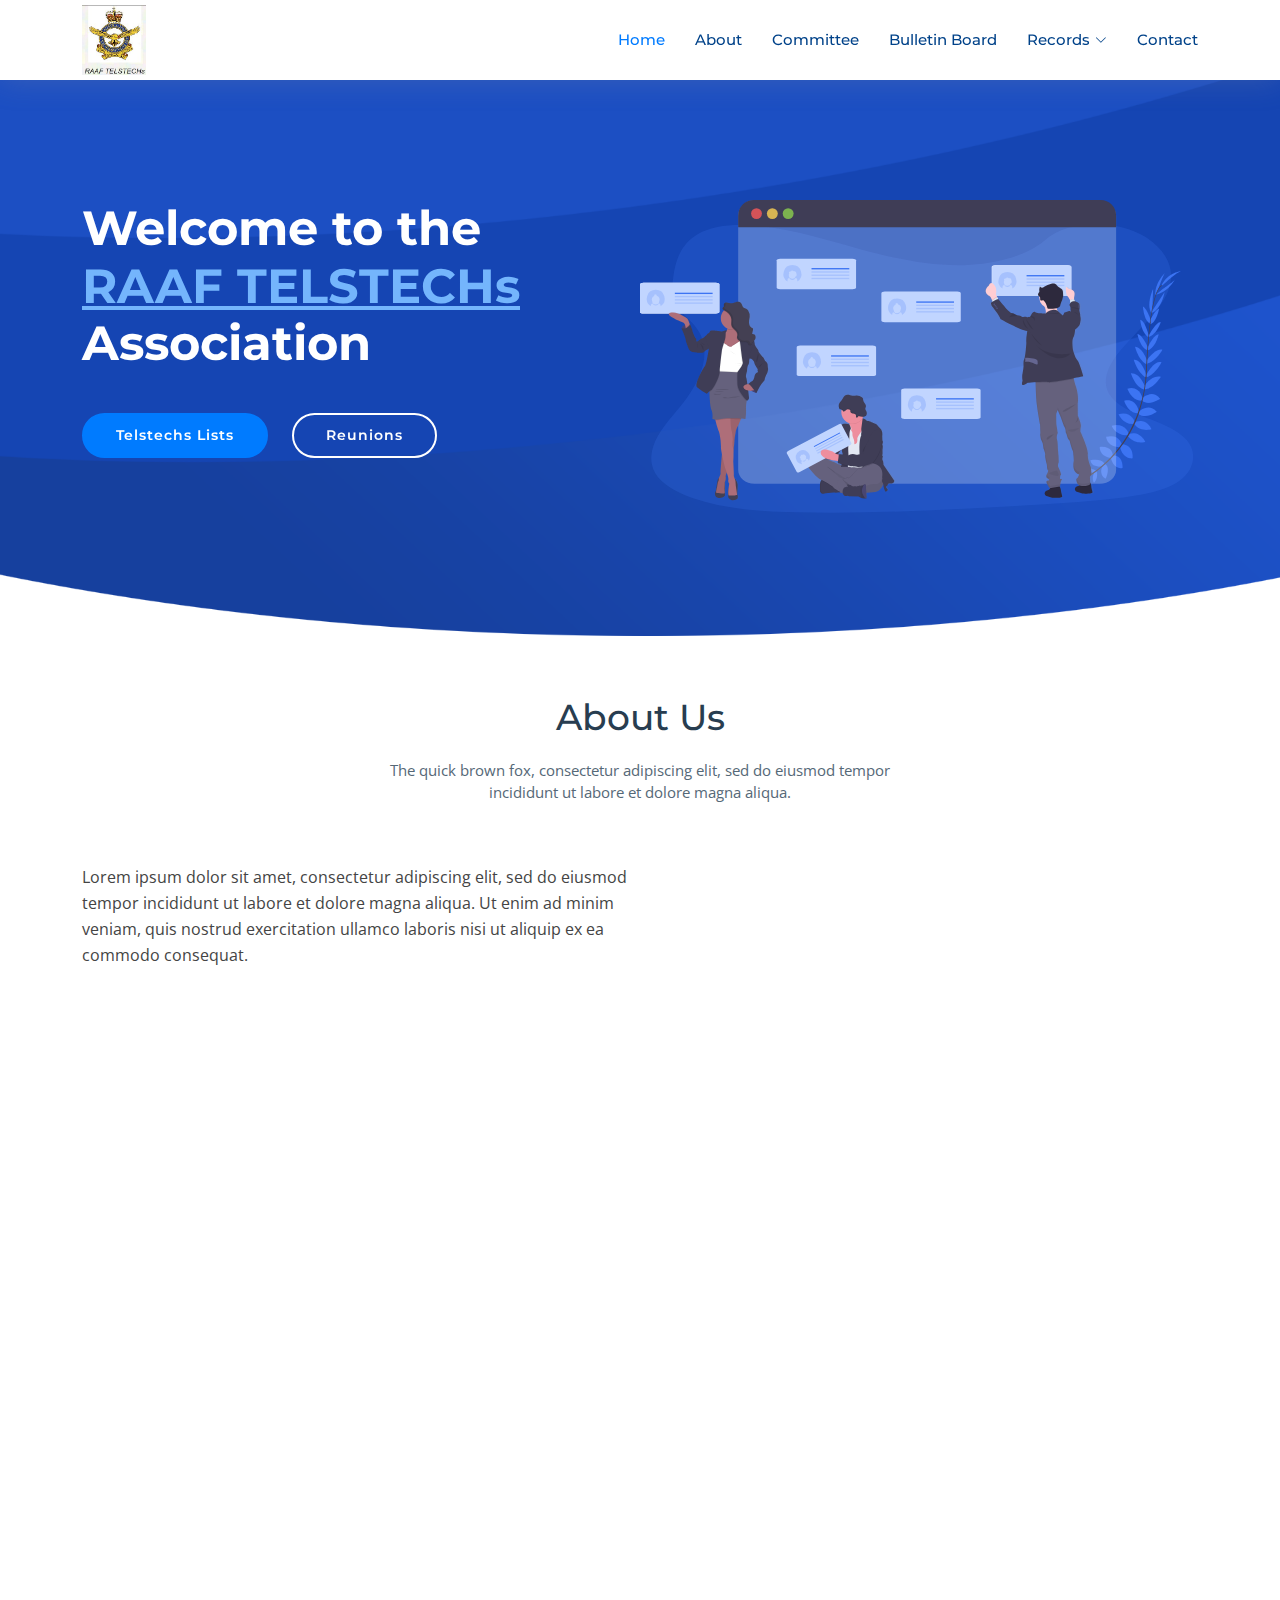
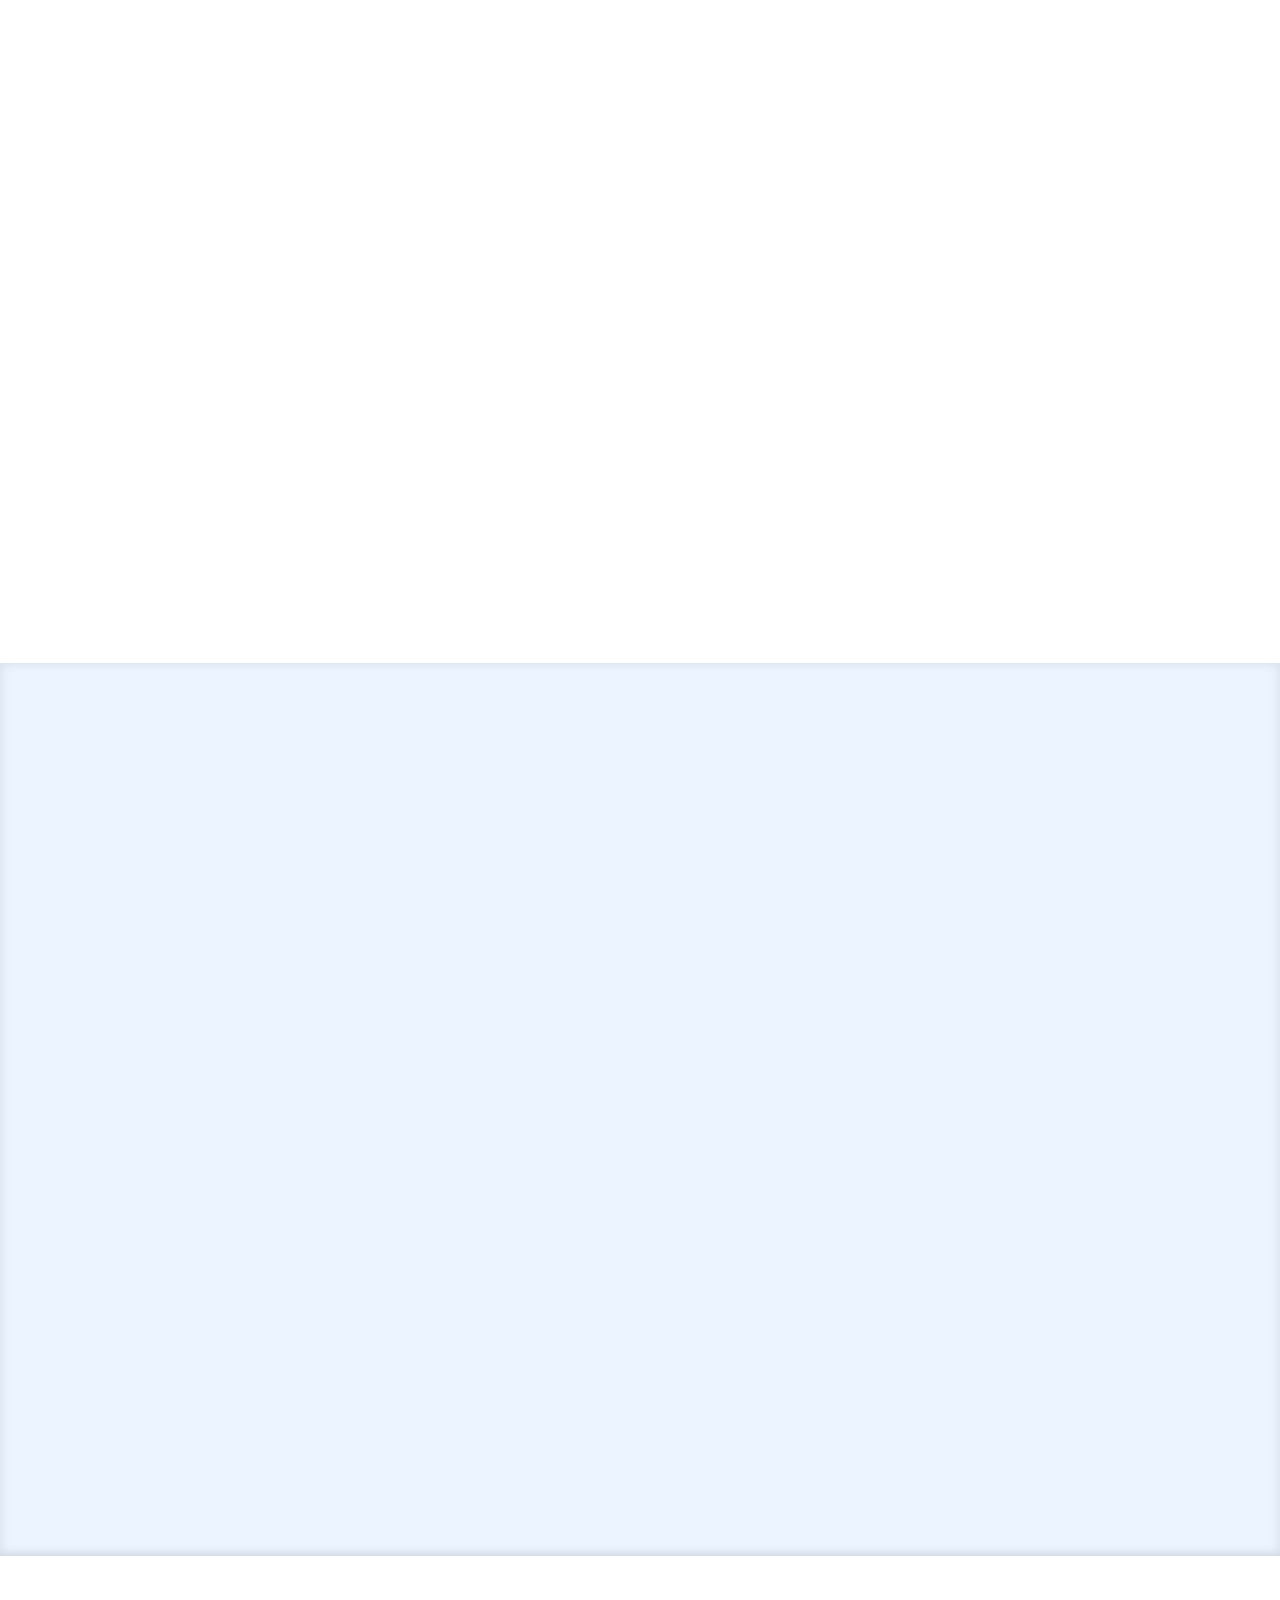
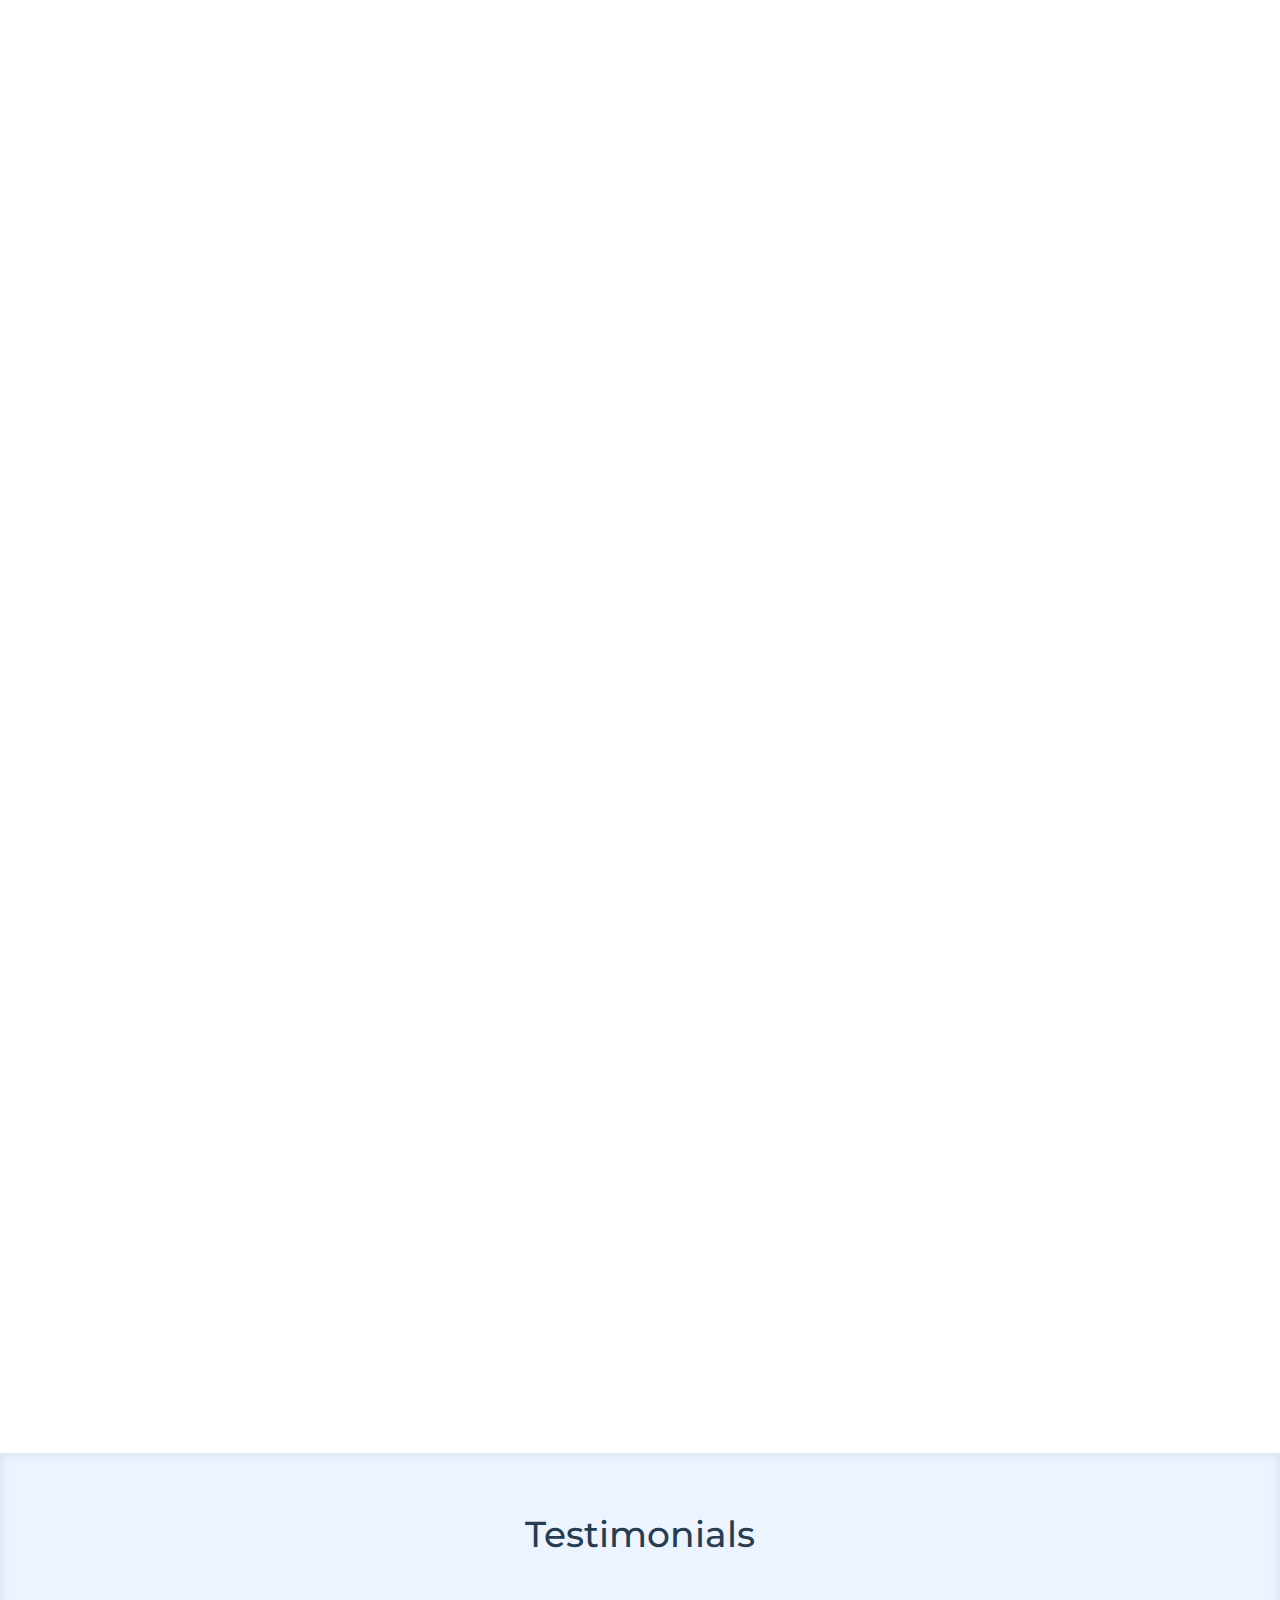
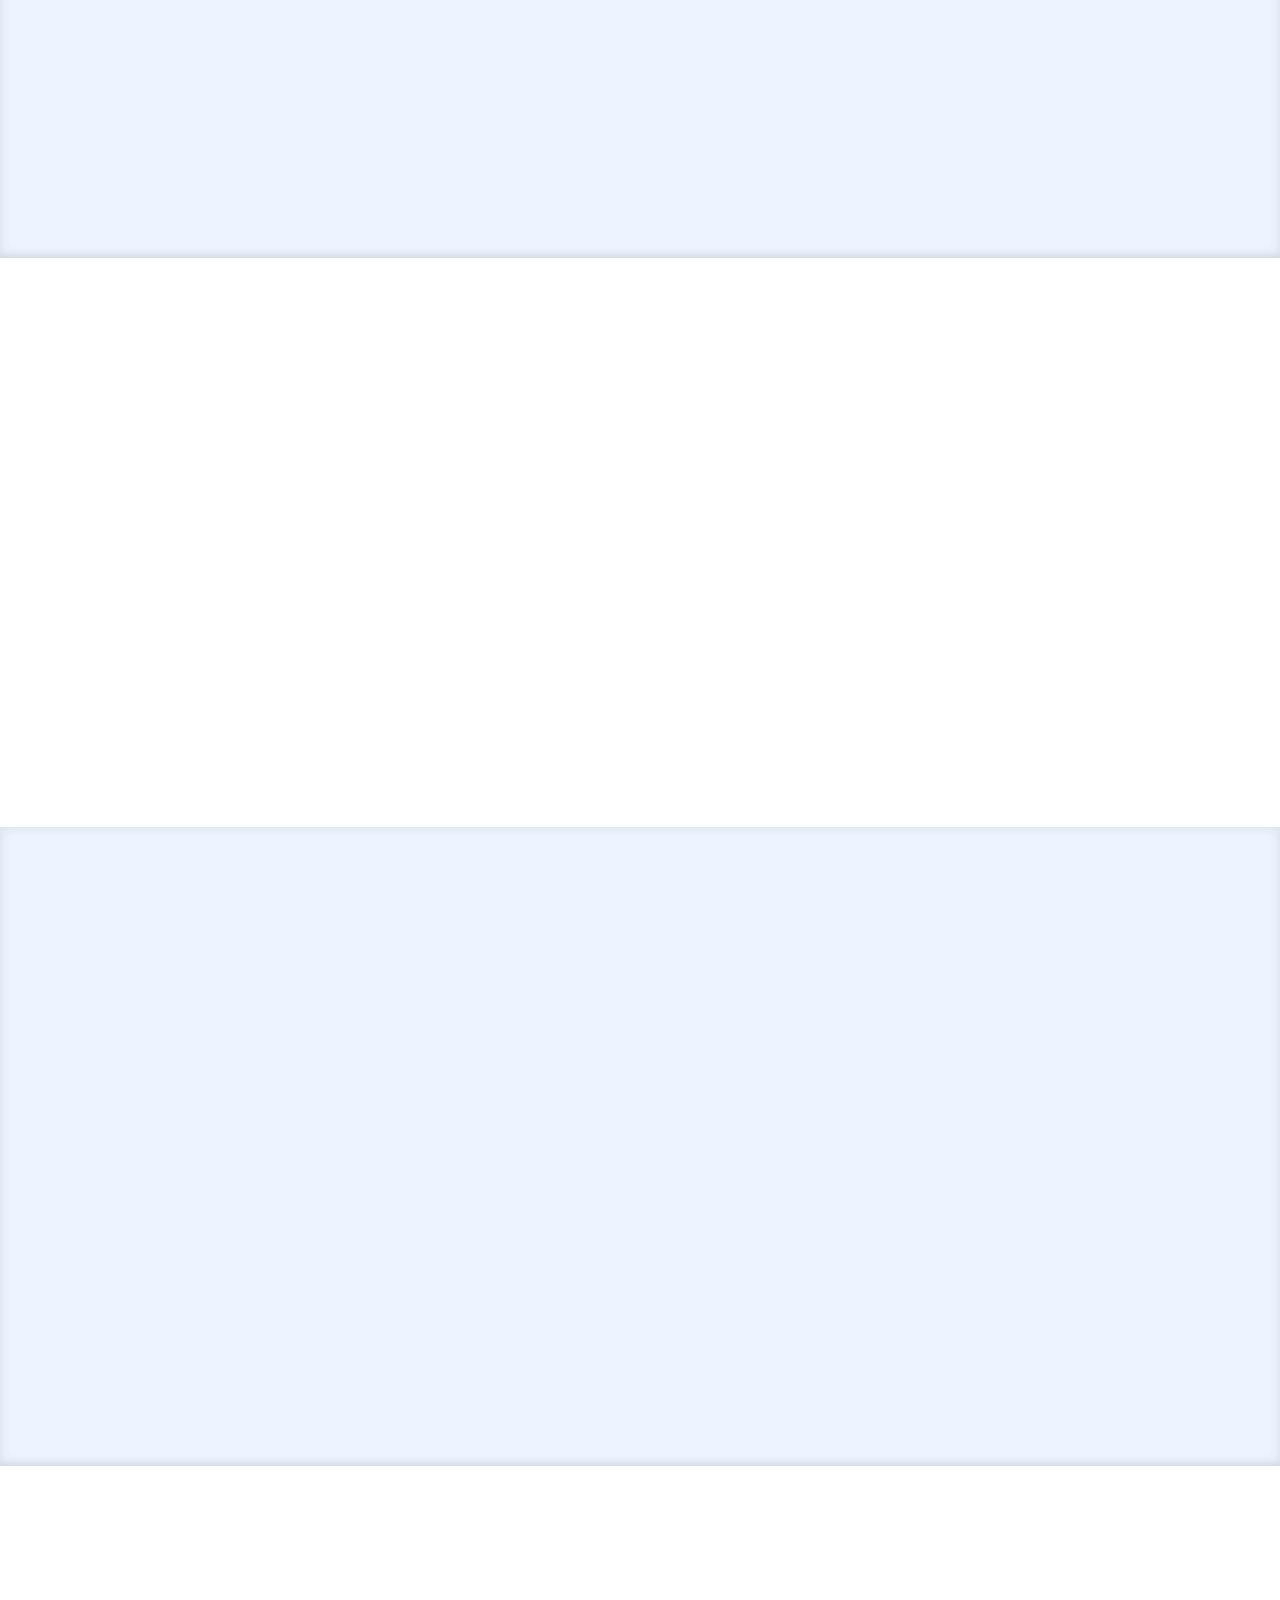
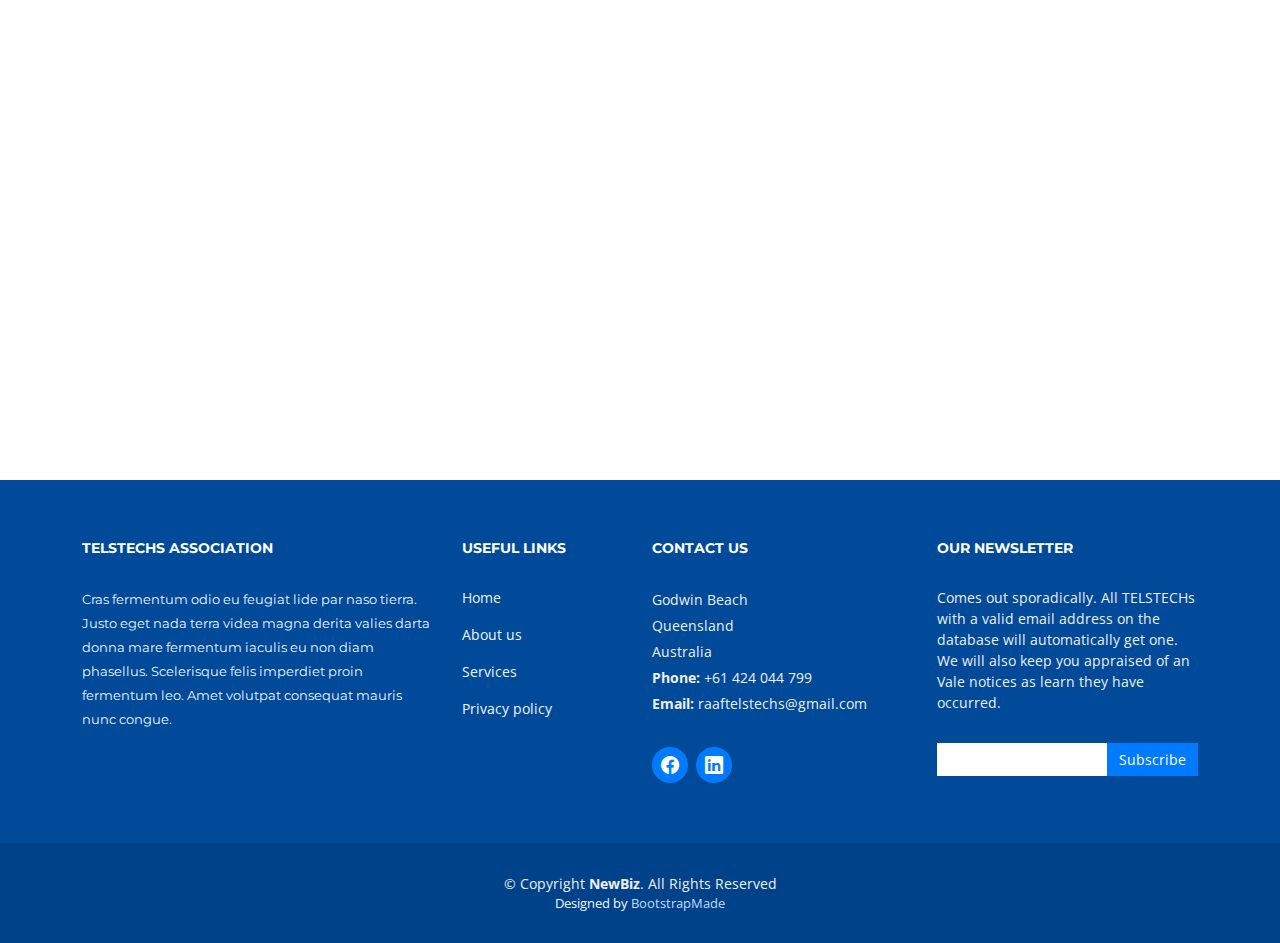
==== commit 9fb8d113: "innerpage" ====
--- a/index.html
+++ b/index.html
@@ -39,8 +39,7 @@
         <div>
         <!-- Uncomment below if you prefer to use an text logo -->
          <!--<h3><a href="index.html">RAAF TELSTECHs</a></h3>-->
-        </div>
-        <div>
+        
         <a href="index.html"><img src="assets/img/raaf_telstechs_logo.JPG" alt="" class="img-fluid"></a>
         </div> 
       </div>
@@ -50,23 +49,43 @@
           <li><a class="nav-link scrollto active" href="#hero">Home</a></li>
           <li><a class="nav-link scrollto" href="#about">About</a></li>
           <li><a class="nav-link scrollto" href="#services">Committee</a></li>
-          <li><a class="nav-link scrollto " href="#portfolio">Portfolio</a></li>
-          <li><a class="nav-link scrollto" href="#team">Team</a></li>
-          <li class="dropdown"><a href="#"><span>Events</span> <i class="bi bi-chevron-down"></i></a>
+          <!--<li><a class="nav-link scrollto " href="#portfolio">Portfolio</a></li>-->
+          <li><a class="nav-link scrollto" href="#team">Bulletin Board</a></li>
+          <li class="dropdown"><a href="#"><span>Records</span> <i class="bi bi-chevron-down"></i></a>
             <ul>
-              <li><a href="#">Reunions</a></li>
-              <li class="dropdown"><a href="#"><span>Deep Drop Down</span> <i class="bi bi-chevron-right"></i></a>
+              <li><a href="inner-page.html">History</a></li>
+              <li><a href="#">Courses</a></li>
+                            
+              <li class="dropdown">
+                <a href="#"><span>Reunions</span> 
+                  <i class="bi bi-chevron-right"></i></a>
                 <ul>
-                  <li><a href="#">Reunions</a></li>
-                  <li><a href="#">Deep Drop Down 2</a></li>
-                  <li><a href="#">Deep Drop Down 3</a></li>
-                  <li><a href="#">Deep Drop Down 4</a></li>
-                  <li><a href="#">Deep Drop Down 5</a></li>
+                  <li><a href="#">Reunion 1</a></li>
+                  <li><a href="#">Reunion 2</a></li>
+                  <li><a href="#">Reunion 3</a></li>
+                  <li><a href="#">Reunion 4</a></li>
+                  <li><a href="#">Reunion 5</a></li>
+                  <li><a href="#">Reunion 6</a></li>
+                  <li><a href="#">Reunion 7</a></li>
+                  <li><a href="#">Reunion 8</a></li>
+                  <li><a href="#">Reunion 9</a></li>
                 </ul>
               </li>
-              <li><a href="#">Drop Down 2</a></li>
-              <li><a href="#">Drop Down 3</a></li>
-              <li><a href="#">Drop Down 4</a></li>
+              
+              <li class="dropdown">
+                <a href="#"><span>Lists</span>
+                  <i class="bi bi-chevron-right"></i></a>
+                <ul>
+                  <li><a href="#">Roll of Honour</a></li>
+                  <li><a href="#">All Telstechs</a></li>
+                  <li><a href="#">Life Members</a></li>
+                  <li><a href="#">Annual Members</a></li>
+                  <li><a href="#">Uncontacted</a></li>
+                </ul>
+              </li>
+
+
+              
             </ul>
           </li>
           <li><a class="nav-link scrollto" href="#contact">Contact</a></li>
@@ -86,10 +105,10 @@
       </div>
 
       <div class="hero-info" data-aos="zoom-in" data-aos-delay="100">
-        <h2>We provide<br><span>solutions</span><br>for your business!</h2>
+        <h2>Welcome to the<br><span>RAAF TELSTECHs</span><br>Association</h2>
         <div>
-          <a href="#about" class="btn-get-started scrollto">Get Started</a>
-          <a href="#services" class="btn-services scrollto">Our Services</a>
+          <a href="#about" class="btn-get-started scrollto">Telstechs Lists</a>
+          <a href="#services" class="btn-services scrollto">Reunions</a>
         </div>
       </div>
 
